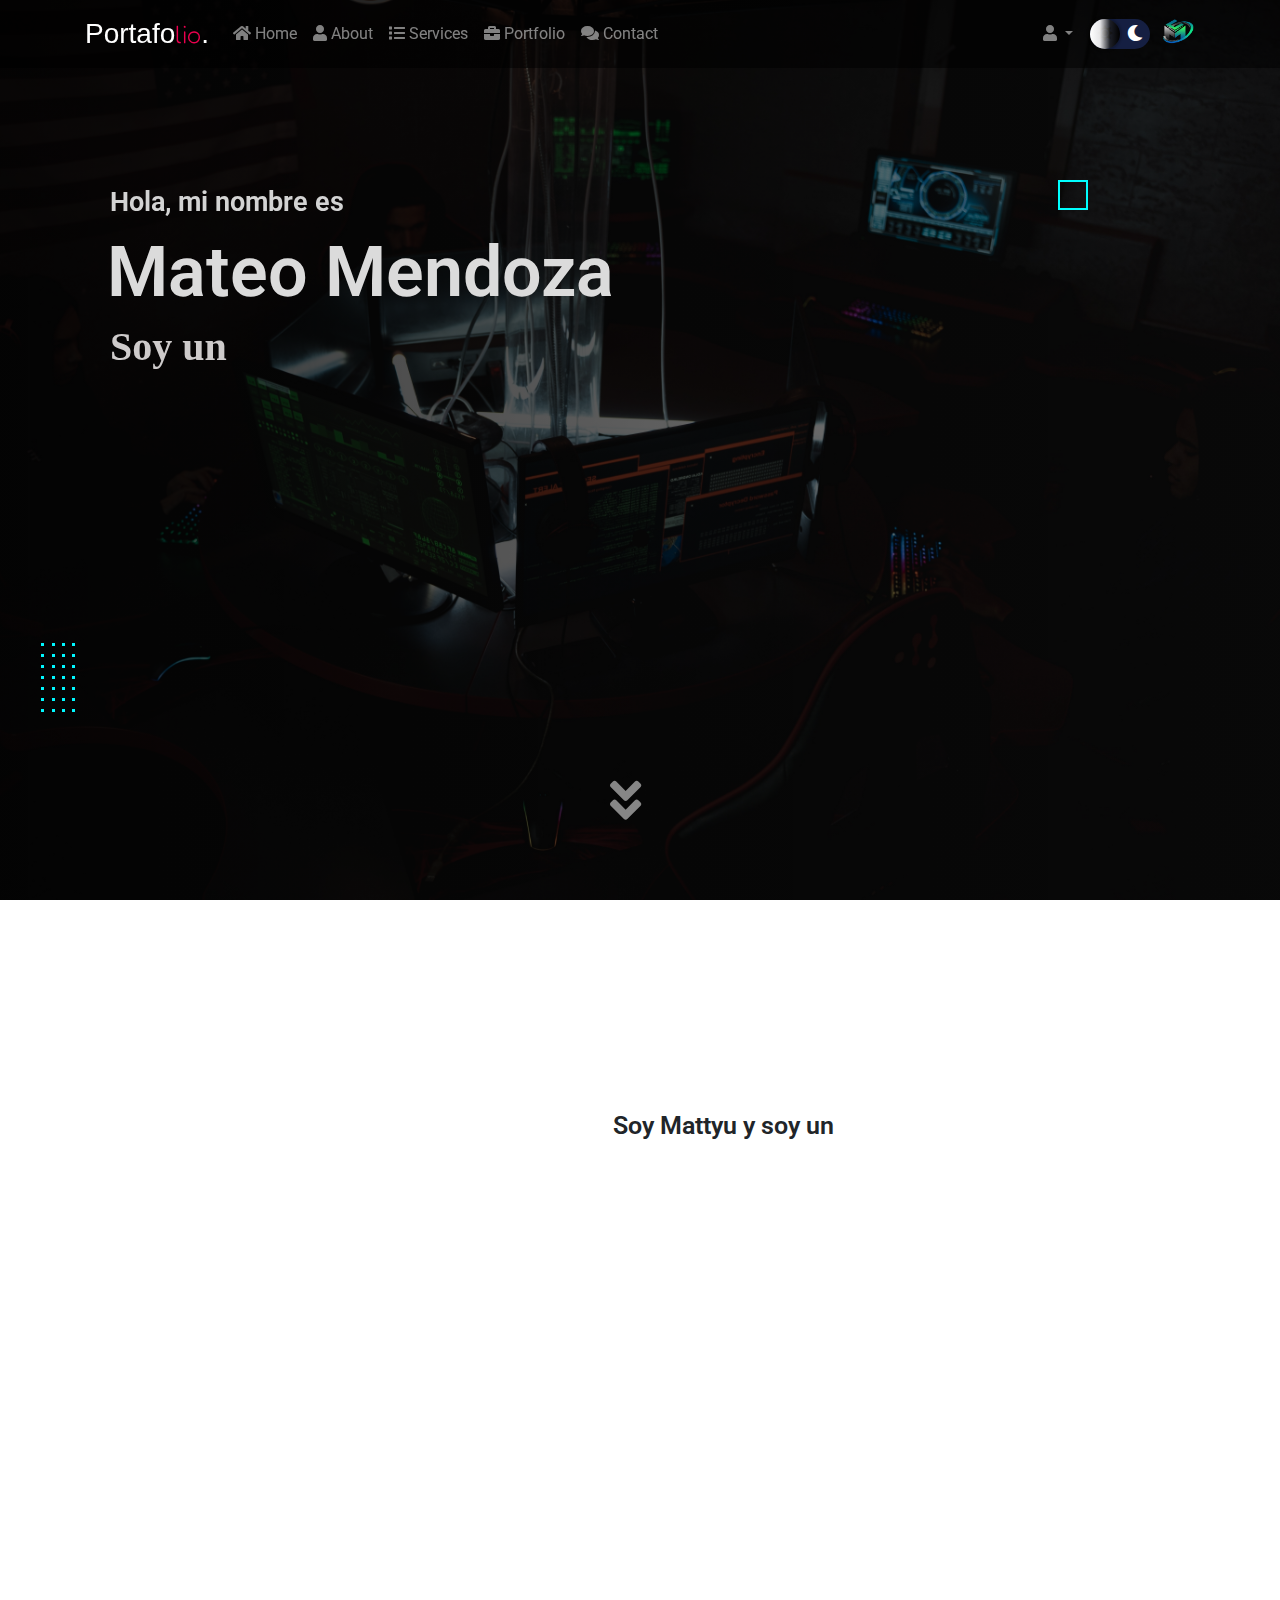
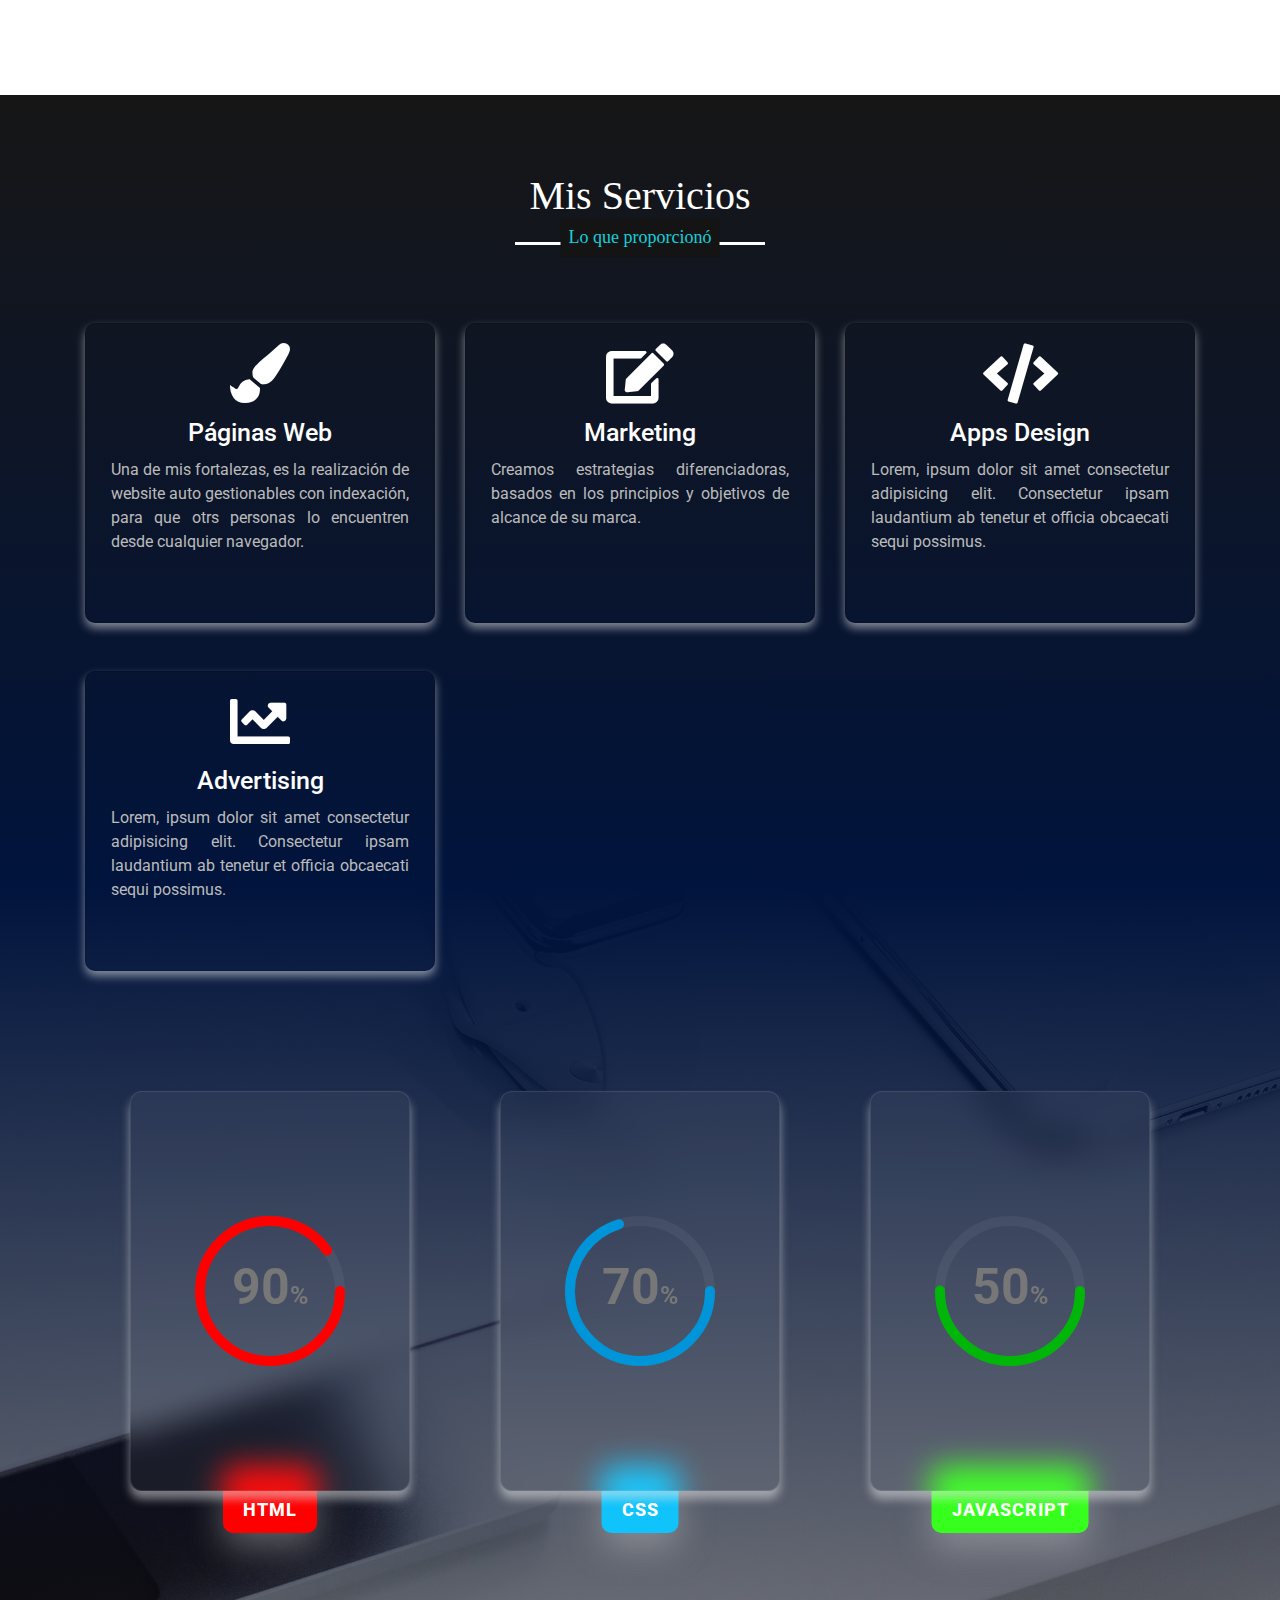
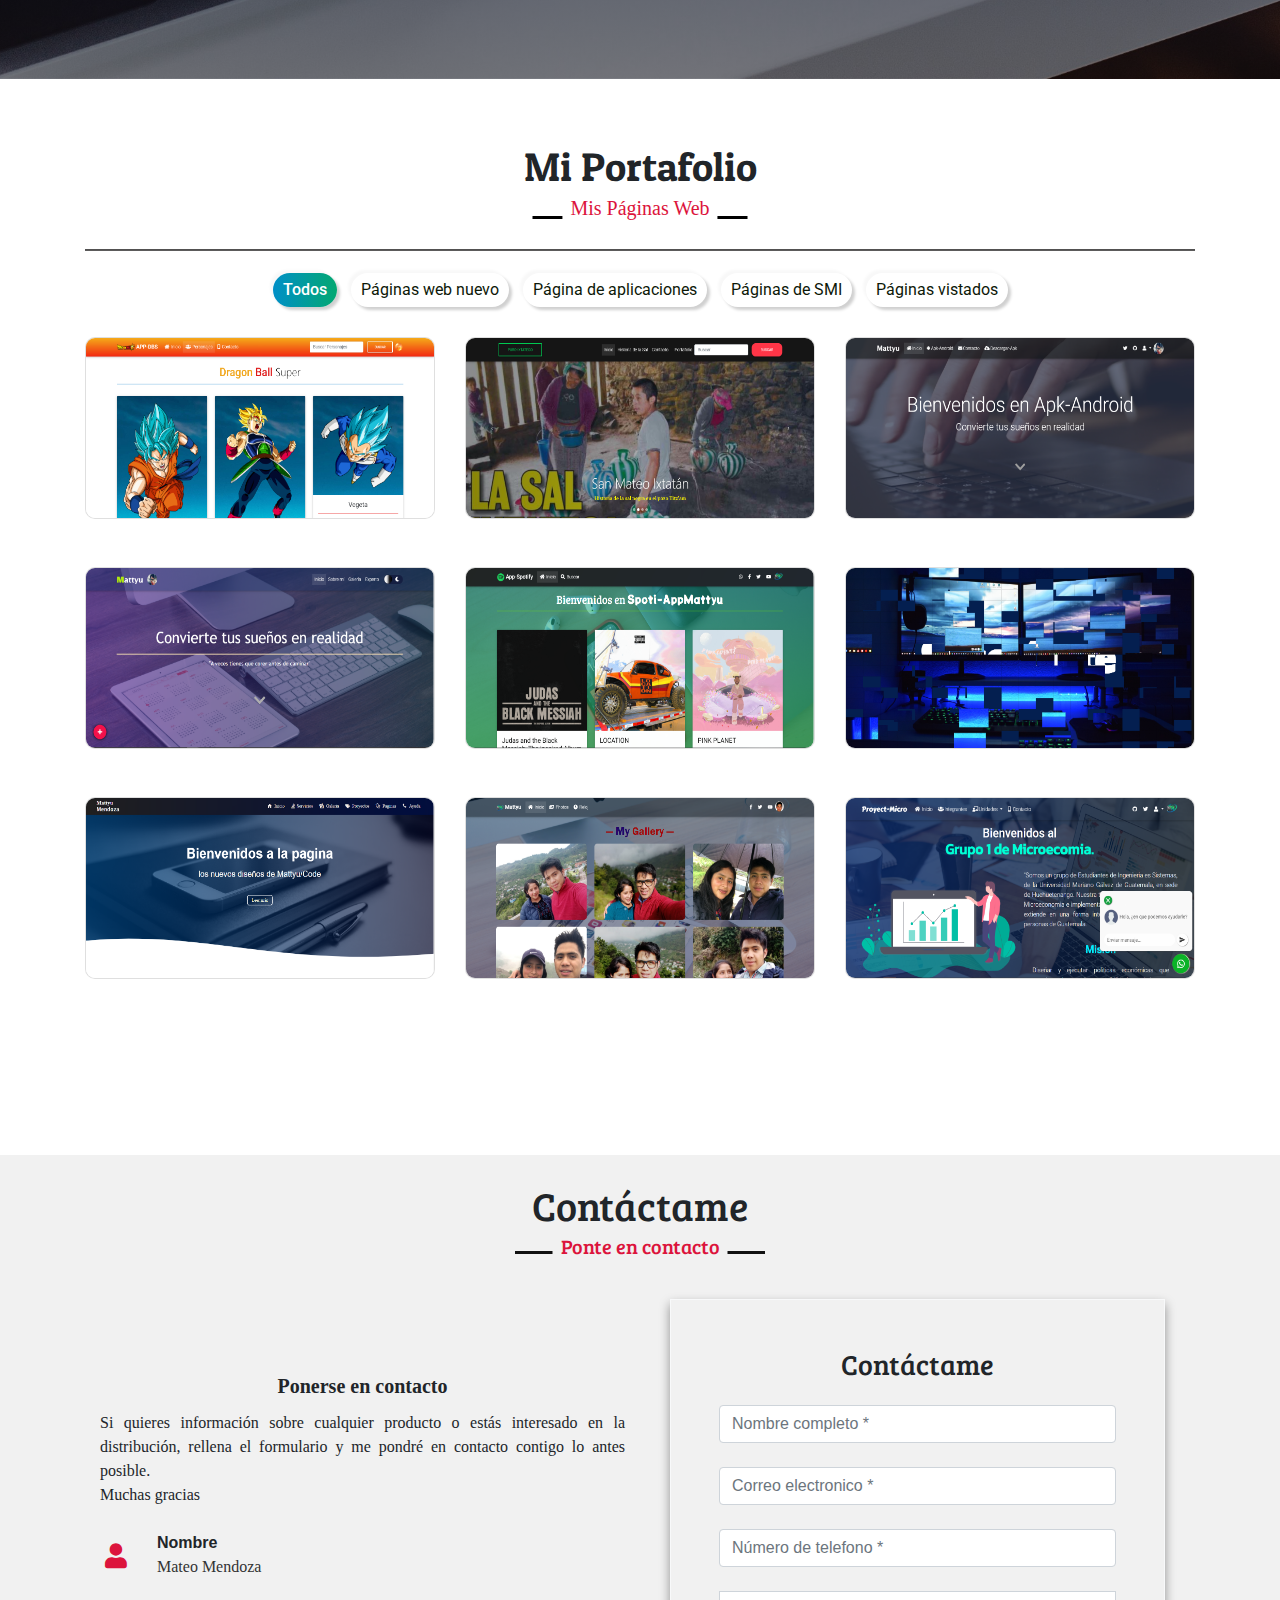
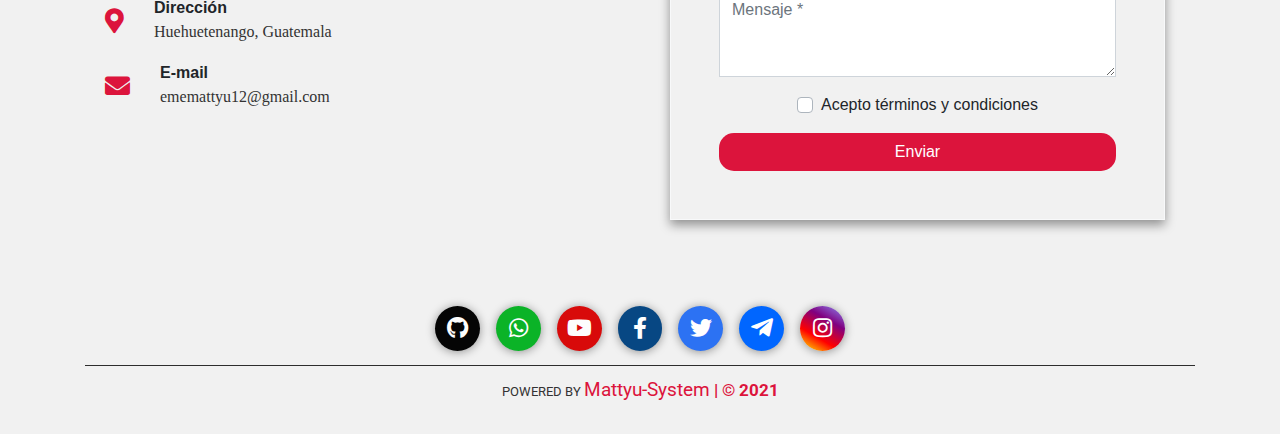
==== index.html @ 6678e1f6 "All" ====
<!DOCTYPE html>
<html lang="en">

<head>
    <meta charset="UTF-8">
    <meta http-equiv="X-UA-Compatible" content="IE=edge">
    <meta name="viewport" content="width=device-width, initial-scale=1.0">
    <title>Portafolio | Mattyu_2021</title>
    <link rel="shortcut icon" href="img/iM.C.png" type="image/x-icon">

    <!-- Mi-Sytle -->
    <link rel="stylesheet" href="css/style.css">
    <link rel="stylesheet" href="css/animate.css">
    <link rel="stylesheet" href="css/Porcentaje.css">
    <!-- AOS -->
    <link href="https://unpkg.com/aos@2.3.1/dist/aos.css" rel="stylesheet">
    <!-- Font Awesome -->
    <link rel="stylesheet" href="https://use.fontawesome.com/releases/v5.8.2/css/all.css">
    <!-- Google Fonts -->
    <link rel="stylesheet" href="https://fonts.googleapis.com/css?family=Roboto:300,400,500,700&display=swap">
    <!-- Bootstrap core CSS -->
    <link href="https://cdnjs.cloudflare.com/ajax/libs/twitter-bootstrap/4.5.0/css/bootstrap.min.css" rel="stylesheet">
    <!-- Material Design Bootstrap -->
    <link href="https://cdnjs.cloudflare.com/ajax/libs/mdbootstrap/4.19.1/css/mdb.min.css" rel="stylesheet">

</head>

<body>
    <header>
        <nav class="navbar fixed-top navbar-expand-lg navbar-dark scrolling-navbar">
            <div class="container">
                <a class="navbar-brand" href="#inicio"><strong> Portafo<span>lio</span>.</strong></a>
                <button class="navbar-toggler" type="button" data-toggle="collapse"
                    data-target="#navbarSupportedContent" aria-controls="navbarSupportedContent" aria-expanded="false"
                    aria-label="Toggle navigation">
                    <span class="navbar-toggler-icon"></span>
                </button>
                <div class="collapse navbar-collapse" id="navbarSupportedContent">
                    <ul class="navbar-nav mr-auto">
                        <li class="nav-item">
                            <a class="nav-link" href="#inicio"><i class="fa fa-home"></i> Home</a>
                        </li>

                        <li class="nav-item">
                            <a class="nav-link" href="#about"><i class="fa fa-user"></i> About</a>
                        </li>

                        <li class="nav-item">
                            <a class="nav-link" href="#service"><i class="fa fa-list"></i> Services</a>
                        </li>

                        <li class="nav-item">
                            <a class="nav-link" href="#portafolio"><i class="fa fa-briefcase"></i> Portfolio</a>
                        </li>

                        <li class="nav-item">
                            <a class="nav-link" href="#contact"><i class="fa fa-comments"></i> Contact</a>
                        </li>
                    </ul>


                    <ul class="navbar-nav ml-auto nav-flex-icons">

                        <li class="nav-item dropdown">
                            <a class="nav-link dropdown-toggle" id="navbarDropdownMenuLink-333" data-toggle="dropdown"
                                aria-haspopup="true" aria-expanded="false">
                                <i class="fas fa-user"></i>
                            </a>
                            <div class="dropdown-menu dropdown-menu-left dropdown-default"
                                aria-labelledby="navbarDropdownMenuLink-333">
                                <a class="dropdown-item" href="#portafolio">Páginas web</a>
                                <a class="dropdown-item" target="_blank"
                                    href="https://api.whatsapp.com/send?phone=50245412844&text=Hola un gusto saludarlo">Contáctame</a>
                                <a class="dropdown-item" target="_blank"
                                    href="https://www.youtube.com/channel/UCMekmHf8jji7mEJoZhFajeQ">Suscribete Aquí</a>
                            </div>
                        </li>

                        <!-- ------------------Boton-Nocturno------------- -->
                        <div class="nocturno">
                            <button class="switch" id="switch" style="outline: none;">
                                <span><i class="fas fa-sun" style="color: black;"></i></span>
                                <span><i class="fas fa-moon"></i></span>
                            </button>
                        </div>

                        <li class="nav-item avatar">
                            <a class="nav-link p-0" href="#">
                                <img src="img/iM.C.png" class="rounded-circle z-depth-0" alt="avatar image" height="35">
                            </a>
                        </li>
                    </ul>
                </div>
            </div>
        </nav>
    </header>

    <main>
        <!-- ------------------Boton-Arriba------------- -->
        <div class="btn_arriba">
            <span class="fas fa-chevron-up"></span>
        </div>

        <!-- ------------------Inicio------------------------ -->
        <section id="inicio" class="inicio">
            <div class="shape-o1">
            </div>

            <div class="effect-wrap">
                <div class="effect effect-2">
                    <div></div>
                    <div></div>
                    <div></div>
                    <div></div>
                    <div></div>
                    <div></div>
                    <div></div>
                    <div></div>
                    <div></div>
                    <div></div>
                    <div></div>
                    <div></div>
                    <div></div>
                    <div></div>
                    <div></div>
                    <div></div>
                    <div></div>
                    <div></div>
                    <div></div>
                    <div></div>
                    <div></div>
                    <div></div>
                    <div></div>
                    <div></div>
                    <div></div>
                    <div></div>
                    <div></div>
                    <div></div>
                </div>
            </div>

            <div class="container">
                <div class="row ">
                    <div class="text_content" data-aos="fade-right" data-aos-duration="1500">
                        <div class="text-1">Hola, mi nombre es</div>
                        <div class="text-2">Mateo Mendoza</div>
                        <div class="text-3">Soy un <span class="typing"></span></div>
                    </div>
                </div>
                <a href="#about" class="fas fa-angle-double-down"></a>
            </div>
        </section>

        <!-- ------------------About------------------------- -->
        <section id="about" class="about">
            <div class="container">

                <h1 class="text-center title" data-aos="zoom-in" data-aos-duration="2100">Acerca de <span>Mí</span></h1>

                <div class="row">
                    <div class="col-ms-6 column_left">
                        <div class="about_image inner-shadow" data-aos="fade-right" data-aos-offset="300"
                            data-aos-easing="ease-in-sine">
                            <img src="img/photo.png" class="img-fluid outer-shadow" title="Mattyu-System">
                        </div>
                    </div>

                    <div class="col-md-6 column_right">
                        <!-- <div class=""></div> -->
                        <div class="container about_text">
                            <div class="animate">Soy Mattyu y soy un <span class="typing-2"></span></div>
                            <p class="text-justify" data-aos="zoom-in" data-aos-duration="1000">
                                Disfruto creando cosas que viven en Internet, ya sean sitios web, aplicaciones o
                                cualquier otra cosa. Mi objetivo es siempre crear productos que proporcionen
                                experiencias para mi rendimiento

                                y he podido crear este sitio web. Gracias a la inspiración y la ayuda de excelentes
                                herramientas en línea.
                                <br> <br>
                                Esta última sección es mi manera de agradecerles y brindarles a todos un vistazo a
                                las herramientas y recursos que contribuyeron a que esta nueva cartera cobre vida con
                                los objetivos del proyecto.
                                <br> <br>Gracias por su visita.
                            </p>
                            <a target="_blank" href="./doc/Curriculum Vitae.pdf" class="btn btn-danger"
                                data-aos="fade-up" data-aos-anchor-placement="bottom-bottom" data-aos-duration="1000"><i
                                    class="far fa-file-alt"></i> | Ver Curriculum
                            </a>
                        </div>
                    </div>
                </div>
            </div>
            </div>
        </section>

        <!-- -----------------Services------------------------ -->
        <section id="service" class="service">
            <div class="container ">
                <h1 class="text-center titulo">Mis<span> Servicios</span></h1>
                <!-- <div class="services_content"> -->
                <div class="row services_content">
                    <div class="col-lg-4 col-md-6 col-12 mt-5 contai">
                        <div class="card">
                            <span></span>
                            <span></span>
                            <span></span>
                            <span></span>
                            <div class="service_box">
                                <i class="fas fa-paint-brush"></i>
                                <div class="text_fas">Páginas Web</div>
                                <p>Una de mis fortalezas, es la realización de website auto gestionables
                                    con indexación, para que otrs personas lo encuentren desde cualquier navegador.
                                </p>
                            </div>
                        </div>
                    </div>

                    <div class="col-lg-4 col-md-6 col-12 mt-5 contai">
                        <div class="card">
                            <span></span>
                            <span></span>
                            <span></span>
                            <span></span>
                            <div class="service_box">
                                <i class="fas fa-edit"></i>
                                <div class="text_fas">Marketing</div>
                                <p>Creamos estrategias diferenciadoras, basados en los principios y objetivos de alcance
                                    de su marca.</p>
                            </div>
                        </div>
                    </div>

                    <div class="col-lg-4 col-md-6 col-12 mt-5 contai">
                        <div class="card">
                            <span></span>
                            <span></span>
                            <span></span>
                            <span></span>
                            <div class="service_box">
                                <i class="fas fa-code"></i>
                                <div class="text_fas">Apps Design</div>
                                <p>Lorem, ipsum dolor sit amet consectetur adipisicing elit. Consectetur ipsam
                                    laudantium ab
                                    tenetur et officia obcaecati sequi possimus.</p>
                            </div>
                        </div>
                    </div>

                    <div class="col-lg-4 col-md-6 col-12 mt-5 contai">
                        <div class="card">
                            <span></span>
                            <span></span>
                            <span></span>
                            <span></span>
                            <div class="service_box ">
                                <i class="fas fa-chart-line"></i>
                                <div class="text_fas">Advertising</div>
                                <p>Lorem, ipsum dolor sit amet consectetur adipisicing elit. Consectetur ipsam
                                    laudantium ab
                                    tenetur et officia obcaecati sequi possimus.</p>
                            </div>
                        </div>
                    </div>
                </div>
            </div>

            <!-- 
                *    ------------------- EL CARD DE LOS PORCENTAJES ------------------
            *-->
            <div class="container" id="porcentaje">
                <!-- <div class="row row-cols-1 row-cols-md-3 mt-5">
                    <div class="col mt-5"> -->

                <!-- HTML -->
                <div class="card_por">
                    <div class="text_box">
                        <div>
                            <div class="porcentaje">
                                <svg>
                                    <circle cx="70" cy="70" r="70"></circle>
                                    <circle cx="70" cy="70" r="70"></circle>
                                </svg>
                                <div class="numero">
                                    <h2>90<span>%</span></h2>
                                </div>
                            </div>
                        </div>
                    </div>
                    <div class="text_circle html">Html</div>
                </div>

                <!-- CSS -->
                <div class="card_por">
                    <div class="text_box">
                        <div>
                            <div class="porcentaje">
                                <svg>
                                    <circle cx="70" cy="70" r="70"></circle>
                                    <circle cx="70" cy="70" r="70"></circle>
                                </svg>
                                <div class="numero">
                                    <h2>70<span>%</span></h2>
                                </div>
                            </div>
                        </div>
                    </div>
                    <div class="text_circle html">css</div>
                </div>

                <!-- JAVASCRIPT -->
                <div class="card_por">
                    <div class="text_box">
                        <div>
                            <div class="porcentaje">
                                <svg>
                                    <circle cx="70" cy="70" r="70"></circle>
                                    <circle cx="70" cy="70" r="70"></circle>
                                </svg>
                                <div class="numero">
                                    <h2>50<span>%</span></h2>
                                </div>
                            </div>
                        </div>
                    </div>
                    <div class="text_circle html">Javascript</div>
                </div>
            </div>
        </section>

        <!-- ----------------Portafolio---------------------- -->
        <section id="portafolio" class="portafolio">
            <div class="container">
                <div class="portafolio_title">
                    <h1 class="text-center">Mi<span> Portafolio</span></h1>
                </div>
                <hr>
                <div class="row">
                    <div class="portafolio_filter">
                        <span class="filter_item outer-shadow  active" data-filter="Todos">Todos</span>
                        <span class="filter_item outer-shadow" data-filter="pagina-recien">Páginas web nuevo</span>
                        <span class="filter_item outer-shadow" data-filter="app-movil">Página de aplicaciones</span>
                        <span class="filter_item outer-shadow" data-filter="pagina-smi">Páginas de SMI</span>
                        <span class="filter_item outer-shadow" data-filter="paginas-vistos">Páginas vistados</span>
                    </div>
                </div>


                <div class="row porta">

                    <!-- Dragon Ball -->
                    <div class="col-lg-4 col-md-6 col-12 mb-4 portafolio_item" data-category="pagina-recien">
                        <div class="card card-cascade wider mb-4 portfolio-item-inner">
                            <div class="portfolio-img waves-effect waves-light">
                                <a target="_blank" href="https://dbsangular.web.app/home">
                                    <img src="./img/img3.PNG" class="card-img-top" alt="Mattyu-System">
                                </a>
                            </div>
                            <div class="portafolio_info">
                                <h3>Dragon Ball</h3>
                                <div class="icon">
                                    <a target="_blank" href="https://dbsangular.web.app/home" class="fa fa-search">
                                    </a>
                                </div>
                            </div>
                        </div>
                    </div>

                    <!-- Sal Negra -->
                    <div class="col-lg-4 col-md-6 col-12 mb-4 portafolio_item" data-category="pagina-smi">
                        <div class="card card-cascade wider mb-4 portfolio-item-inner">
                            <div class="portfolio-img waves-effect waves-light">
                                <a target="_blank" href="https://proyect-9fd36.web.app/">
                                    <img src="./img/img7.PNG" class="card-img-top" alt="Mattyu-System">
                                </a>
                            </div>
                            <div class="portafolio_info">
                                <h3>Historia de la sal</h3>
                                <div class="icon">
                                    <a target="_blank" href="https://proyect-9fd36.web.app/" class="fa fa-search">
                                    </a>
                                </div>
                            </div>
                        </div>
                    </div>

                    <!-- Apps Mattyu Android -->
                    <div class="col-lg-4 col-md-6 col-12 mb-4 portafolio_item" data-category="app-movil">
                        <div class="card card-cascade wider mb-4 portfolio-item-inner">
                            <div class="portfolio-img waves-effect waves-light">
                                <a target="_blank" href="https://appsmattyu.web.app/">
                                    <img src="./img/img2.PNG" class="img-fluid" alt="Mattyu-System">
                                </a>
                            </div>
                            <div class="portafolio_info">
                                <h3>App-Movil</h3>
                                <div class="icon">
                                    <a target="_blank" href="https://appsmattyu.web.app/" class="fa fa-search">
                                    </a>
                                </div>
                            </div>
                        </div>
                    </div>

                    <!-- Convierte tus sueños -->
                    <div class="col-lg-4 col-md-6 col-12 mb-4 portafolio_item" data-category="paginas-vistos">
                        <div class="card card-cascade wider mb-4 portfolio-item-inner">
                            <div class="portfolio-img waves-effect waves-light">
                                <a target="_blank" href="https://mi-page.netlify.app/">
                                    <img src="./img/img1.PNG" class="img-fluid" alt="Mattyu-System">
                                </a>
                            </div>
                            <div class="portafolio_info">
                                <h3>Estilos</h3>
                                <div class="icon">
                                    <a target="_blank" href="https://mi-page.netlify.app/" class="fa fa-search">
                                    </a>
                                </div>
                            </div>
                        </div>
                    </div>

                    <!-- App Spotify -->
                    <div class="col-lg-4 col-md-6 col-12 mb-4 portafolio_item" data-category="pagina-recien">
                        <div class="card card-cascade wider mb-4 portfolio-item-inner">
                            <div class="portfolio-img waves-effect waves-light">
                                <a target="_blank" href="https://spotify-proyect.web.app/#/home">
                                    <img src="./img/img6.PNG" class="img-fluid" alt="Mattyu-System">
                                </a>
                            </div>
                            <div class="portafolio_info">
                                <h3>Music-Spotify</h3>
                                <div class="icon">
                                    <a target="_blank" href="https://spotify-proyect.web.app/#/home"
                                        class="fa fa-search">
                                    </a>
                                </div>
                            </div>
                        </div>
                    </div>

                    <!-- Animate -->
                    <div class="col-lg-4 col-md-6 col-12 mb-4 portafolio_item" data-category="paginas-vistos">
                        <div class="card card-cascade wider mb-4 portfolio-item-inner">
                            <div class="portfolio-img waves-effect waves-light">
                                <a target="_blank" href="https://mi-page-animation.netlify.app/">
                                    <img src="./img/img4.PNG" class="img-fluid" alt="Mattyu-System">
                                </a>
                            </div>
                            <div class="portafolio_info">
                                <h3>Animación</h3>
                                <div class="icon">
                                    <a target="_blank" href="https://mi-page-animation.netlify.app/"
                                        class="fa fa-search">
                                    </a>
                                </div>
                            </div>
                        </div>
                    </div>

                    <!-- Page stark -->
                    <div class="col-lg-4 col-md-6 col-12 mb-4 portafolio_item" data-category="paginas-vistos">
                        <div class="card card-cascade wider mb-4 portfolio-item-inner">
                            <div class="portfolio-img waves-effect waves-light">
                                <a target="_blank" href="https://mattyucode.web.app/">
                                    <img src="./img/img5.PNG" class="img-fluid" alt="Mattyu-System">
                                </a>
                            </div>
                            <div class="portafolio_info">
                                <h3>Primera Página</h3>
                                <div class="icon">
                                    <a target="_blank" href="https://mattyucode.web.app/" class="fa fa-search">
                                    </a>
                                </div>
                            </div>
                        </div>
                    </div>

                    <!-- Gallery -->
                    <div class="col-lg-4 col-md-6 col-12 mb-4 portafolio_item" data-category="pagina-recien">
                        <div class="card card-cascade wider mb-4 portfolio-item-inner">
                            <div class="portfolio-img waves-effect waves-light">
                                <a target="_blank" href="https://annymatt34.web.app/">
                                    <img src="./img/img8.PNG" class="img-fluid" alt="Mattyu-System">
                                </a>
                            </div>
                            <div class="portafolio_info">
                                <h3>Galleria Personal</h3>
                                <div class="icon">
                                    <a target="_blank" href="https://annymatt34.web.app/" class="fa fa-search">
                                    </a>
                                </div>
                            </div>
                        </div>
                    </div>

                    <!-- Economia -->
                    <div class="col-lg-4 col-md-6 col-12 mb-4 portafolio_item" data-category="pagina-recien">
                        <div class="card card-cascade wider mb-4 portfolio-item-inner">
                            <div class="portfolio-img waves-effect waves-light">
                                <a target="_blank" href="https://mattyucode.github.io/microeconomia/index.html">
                                    <img src="./img/img9.PNG" class="img-fluid" alt="Mattyu-System">
                                </a>
                            </div>
                            <div class="portafolio_info">
                                <h3>Microeconomia</h3>
                                <div class="icon">
                                    <a target="_blank" href="https://mattyucode.github.io/microeconomia/index.html"
                                        class="fa fa-search">
                                    </a>
                                </div>
                            </div>
                        </div>
                    </div>
                </div>
            </div>
        </section>

        <!-- https://www.youtube.com/watch?v=Ygz7s0lyRSg&t=0s -->

        <!-- ----------------Contacto---------------------- -->
        <section id="contact" class="contact">
            <div class="container">
                <h1 class="title">Contácta<span>me</span></h1>
                <div class="contact-content">
                    <div class="col-md-6 conta-1">
                        <div class="text-center text">Ponerse en contacto</div>
                        <p>Si quieres información sobre cualquier producto o estás interesado en la distribución,
                            rellena el formulario y me pondré en contacto contigo lo antes posible.
                            <br> Muchas gracias
                            <div class="icons">
                                <div class="row">
                                    <i class="fas fa-user"></i>
                                    <div class="info">
                                        <div class="head">Nombre</div>
                                        <div class="sub-title">Mateo Mendoza</div>
                                    </div>
                                </div>

                                <div class="row">
                                    <i class="fas fa-map-marker-alt"></i>
                                    <div class="info">
                                        <div class="head">Dirección</div>
                                        <div class="sub-title">Huehuetenango, Guatemala</div>
                                    </div>
                                </div>

                                <div class="row">
                                    <i class="fas fa-envelope"></i>
                                    <div class="info">
                                        <div class="head">E-mail</div>
                                        <div class="sub-title">ememattyu12@gmail.com</div>
                                    </div>
                                </div>
                            </div>
                    </div>

                    <div class="col-md-6 col-12 conta-2">
                        <div class="container">
                            <form class="text-center border border-light p-5" action="#!">
                                <p class=" text-center h4 mb-4">Contáctame</p>

                                <input type="text" name="nombre" id="defaultContactFormName" class="form-control mb-4"
                                    required placeholder="Nombre completo *">

                                <input type="email" name="email" id="defaultContactFormEmail" class="form-control mb-4"
                                    required placeholder="Correo electronico *">

                                <!-- Phone number -->
                                <input type="text" id="defaultRegisterPhonePassword" class="form-control mb-4 "
                                    placeholder="Número de telefono *" required
                                    aria-describedby="defaultRegisterFormPhoneHelpBlock">

                                <!-- Asunto -->
                                <!-- <label>Asunto</label>
                                <select class="browser-default custom-select mb-4">
                                    <option value="" disabled selected>Elige una Opción</option>
                                    <option value="1">Feedback</option>
                                    <option value="2">Report a bug</option>
                                    <option value="3">Feature request</option>
                                    <option value="4">Feature request</option>
                                </select> -->

                                <div class="form-group">
                                    <textarea class="form-control rounded-0" name="mensaje"
                                        id="exampleFormControlTextarea2" rows="3" required
                                        placeholder="Mensaje *"></textarea>
                                </div>

                                <!-- checkbox -->
                                <div class="custom-control custom-checkbox m-3">
                                    <input type="checkbox" class="custom-control-input"
                                        id="defaultRegisterFormNewsletter" required>
                                    <label class="custom-control-label" for="defaultRegisterFormNewsletter">Acepto
                                        términos y condiciones</label>
                                </div>
                                <button class="btn  btn-block" type="submit">Enviar</button>
                            </form>
                        </div>
                    </div>
                </div>
            </div>
        </section>

        <!-- ----------------Footer---------------------- -->
        <footer class="small bg-black">
            <div class="social d-flex">
                <!-- justify-content-center -->
                <a target="_blank" href="https://github.com/MattyuCode" class="mx-2 git">
                    <i class="fab fa-github"></i>
                </a>
                <a target="_blank" href="https://api.whatsapp.com/send?phone=50245412844&text=Hola un gusto saludarlo"
                    class="mx-2 what">
                    <i class="fab fa-whatsapp"></i>
                </a>
                <a target="_blank" href="https://www.youtube.com/channel/UCMekmHf8jji7mEJoZhFajeQ?view_as=subscriber"
                    class="mx-2 yout">
                    <i class="fab fa-youtube"></i>
                </a>
                <a target="_blank" href="https://www.facebook.com/mateo.carmelomendoza" class="mx-2 face">
                    <i class="fab fa-facebook-f"></i>
                </a>
                <a target="_blank" href="https://twitter.com/MattyuCoder" class="mx-2 twit">
                    <i class="fab fa-twitter"></i>
                </a>
                <a target="_blank" href="http://t.me/mateo_dev34" class="mx-2 tele">
                    <i class="fab fa-telegram-plane"></i>
                </a>

                <a target="_blank" href="https://www.instagram.com/mattyu.code34/" class="mx-2 insta">
                    <i class="fab fa-instagram"></i>
                </a>
            </div>

            <div class="container">
                <hr class=" my-1">
                <div class="matt-style">
                    <span> POWERED BY</span> <a href="#inicio" class="text">Mattyu-System</a><strong> | &copy;
                        2021</strong>
                </div>

            </div>

        </footer>




    </main>
    <!-- JQuery -->
    <script type="text/javascript" src="https://cdnjs.cloudflare.com/ajax/libs/jquery/3.5.1/jquery.min.js"></script>
    <!-- Bootstrap tooltips -->
    <script type="text/javascript" src="https://cdnjs.cloudflare.com/ajax/libs/popper.js/1.14.4/umd/popper.min.js">
    </script>
    <!-- Bootstrap core JavaScript -->
    <script type="text/javascript"
        src="https://cdnjs.cloudflare.com/ajax/libs/twitter-bootstrap/4.5.0/js/bootstrap.min.js"></script>
    <!-- MDB core JavaScript -->
    <script type="text/javascript" src="https://cdnjs.cloudflare.com/ajax/libs/mdbootstrap/4.19.1/js/mdb.min.js">
    </script>
    <!-- AOS -->
    <script src="https://unpkg.com/aos@2.3.1/dist/aos.js"></script>
    <script>
        AOS.init();
    </script>
    <!-- typed.js CDNJS -->
    <script src="https://cdnjs.cloudflare.com/ajax/libs/typed.js/2.0.11/typed.min.js"></script>

    <!-- Mi-JavaScript -->
    <script src="js/ScrollReveal.js"></script>
    <script src="js/app.js"></script>

</body>

</html>
---- css/style.css ----
@charset "UTF-8";
@import url("https://fonts.googleapis.com/css2?family=Fredoka+One&display=swap");
@import url("https://fonts.googleapis.com/css2?family=Patua+One&display=swap");
@import url("https://fonts.googleapis.com/css2?family=Bree+Serif&display=swap");
:root {
  --outer-shadow: 4px 4px 4px #d0d0d0, -4px -4px 4px #f8f8f8;
  --outer-shadow-0: 0 0 0 #d0d0d0, 0 0 0 #f8f8f8;
  --inner-shadow: inset 4px 4px 4px #d0d0d0, inset -4px -4px 4px #f8f8f8;
}

* {
  margin: 0%;
  padding: 0%;
  -webkit-box-sizing: border-box;
          box-sizing: border-box;
}

body.dark {
  background: #0c132e;
}

.outer-shadow {
  -webkit-box-shadow: var(--outer-shadow);
          box-shadow: var(--outer-shadow);
}

/*
--------------------------------------------------------
                             Navbar
-------------------------------------------------------
*/
.navbar {
  z-index: 1;
}

.navbar .navbar-brand strong {
  color: white;
  font-size: 28px;
  font-weight: 500;
  font-family: Impact, Haettenschweiler, 'Arial Narrow Bold', sans-serif;
}

.navbar .navbar-brand span {
  color: #eb004e;
  font-weight: 300;
  font-size: 25px;
  font-family: 'Fredoka One', cursive;
}

/*---------------------Button_Nocturno---------------*/
.navbar .navbar-collapse .nocturno {
  margin-left: 12px;
  margin: 5px 10px 0 9px;
}

.navbar .navbar-collapse .nocturno .switch {
  background: #151f42;
  border-radius: 1000px;
  border: none;
  position: relative;
  cursor: pointer;
  display: -webkit-box;
  display: -ms-flexbox;
  display: flex;
  outline: none;
}

.navbar .navbar-collapse .nocturno .switch::after {
  content: "";
  display: block;
  width: 30px;
  height: 30px;
  position: absolute;
  background: #3A1C71;
  background: -webkit-gradient(linear, left top, right top, from(#ffffff), color-stop(#f5f4f4ee), color-stop(#202020c4), to(#000000));
  background: linear-gradient(to right, #ffffff, #f5f4f4ee, #202020c4, #000000);
  top: 0;
  left: 0;
  right: unset;
  border-radius: 100px;
  -webkit-transition: .3s ease all;
  transition: .3s ease all;
  -webkit-box-shadow: 0px 0px 2px 2px rgba(0, 0, 0, 0.2);
          box-shadow: 0px 0px 2px 2px rgba(0, 0, 0, 0.2);
}

.navbar .navbar-collapse .nocturno .switch.active {
  background: white;
  color: #fff;
}

.navbar .navbar-collapse .nocturno .switch.active::after {
  right: 0;
  left: unset;
}

.navbar .navbar-collapse .nocturno .switch span {
  width: 30px;
  height: 30px;
  line-height: 30px;
  display: block;
  background: none;
  color: white;
}

/* 
----------------------------------------------------
.navbar li.nav-item.active {
    background: rgba(255, 0, 0, 0.685);
    color: $blanco;
}
---------------------------------------------------- 
*/
.navbar {
  background-color: rgba(0, 0, 0, 0.514);
}

.top-nav-collapse {
  background: -webkit-gradient(linear, left top, right top, from(#02061d), to(#003546));
  background: linear-gradient(left, #02061d, #003546);
}

@media only screen and (max-width: 768px) {
  .navbar {
    background: -webkit-gradient(linear, left top, right top, from(#02061d), to(#003546));
    background: linear-gradient(left, #02061d, #003546);
  }
}

@media only screen and (max-width: 790px) {
  .navbar-nav .dropdown-menu .dropdown-item:hover {
    background: #43b8c7;
  }
}

/*
-------------------------------------------------
                        Button_UP
------------------------------------------------------
*/
.btn_arriba {
  position: fixed;
  bottom: 15px;
  right: 15px;
  width: 50px;
  height: 50px;
  border-radius: 50%;
  background: #15192b;
  display: -webkit-box;
  display: -ms-flexbox;
  display: flex;
  -webkit-box-pack: center;
      -ms-flex-pack: center;
          justify-content: center;
  -webkit-box-align: center;
      -ms-flex-align: center;
          align-items: center;
  color: white;
  cursor: pointer;
  z-index: 12;
  text-decoration: none;
  line-height: 50px;
  -webkit-box-shadow: 0px 1px 10px rgba(0, 0, 0, 0.5);
          box-shadow: 0px 1px 10px rgba(0, 0, 0, 0.5);
  font-size: 25px;
}

body.dark .btn_arriba {
  color: black;
  background: white;
}

.btn_arriba:hover {
  color: black;
  background: white;
}

body.dark .btn_arriba:hover {
  background: #0e4c80;
  color: white;
}

/*
----------------------------------------------------
                        Main
------------------------------------------------------
*/
#inicio {
  /*        Parte de efectos          */
  /*             | LA PARTE DE INICIO |           */
  display: -webkit-box;
  display: -ms-flexbox;
  display: flex;
  -webkit-box-pack: center;
      -ms-flex-pack: center;
          justify-content: center;
  -webkit-box-align: center;
      -ms-flex-align: center;
          align-items: center;
  height: 100vh;
  min-height: 500px;
  background: #141E30;
  background: -webkit-gradient(linear, left top, right top, from(rgba(0, 0, 0, 0.788)), to(rgba(0, 0, 0, 0.473))), url(../img/header.jpg);
  background: linear-gradient(to right, rgba(0, 0, 0, 0.788), rgba(0, 0, 0, 0.473)), url(../img/header.jpg);
  background-attachment: fixed;
  background-size: cover;
  background-position: center;
  background-repeat: no-repeat;
}

#inicio .container {
  height: 100%;
}

#inicio .effect-wrap .effect {
  position: absolute;
}

#inicio .effect-2 {
  left: 3%;
  bottom: 20%;
  width: 40px;
  display: -webkit-box;
  display: -ms-flexbox;
  display: flex;
  -ms-flex-wrap: wrap;
      flex-wrap: wrap;
  -webkit-box-pack: justify;
      -ms-flex-pack: justify;
          justify-content: space-between;
  -webkit-animation: cuadritos 3s ease-in-out infinite;
          animation: cuadritos 3s ease-in-out infinite;
}

#inicio .effect-2 div {
  height: 3px;
  width: 3px;
  background: #00f7ff;
  margin: 0 3px 8px;
}

#inicio .shape-o1 {
  position: absolute;
  height: 30px;
  width: 30px;
  border: 2px solid aqua;
  right: 15%;
  top: 20%;
  -webkit-animation: ani01 5s linear infinite;
          animation: ani01 5s linear infinite;
}

@-webkit-keyframes cuadritos {
  0%,
  100% {
    -webkit-transform: translateY(0);
            transform: translateY(0);
  }
  50% {
    -webkit-transform: translateY(25px);
            transform: translateY(25px);
  }
}

@keyframes cuadritos {
  0%,
  100% {
    -webkit-transform: translateY(0);
            transform: translateY(0);
  }
  50% {
    -webkit-transform: translateY(25px);
            transform: translateY(25px);
  }
}

@-webkit-keyframes ani01 {
  0% {
    -webkit-transform: rotate(0deg);
            transform: rotate(0deg);
  }
  100% {
    -webkit-transform: rotate(360deg);
            transform: rotate(360deg);
  }
}

@keyframes ani01 {
  0% {
    -webkit-transform: rotate(0deg);
            transform: rotate(0deg);
  }
  100% {
    -webkit-transform: rotate(360deg);
            transform: rotate(360deg);
  }
}

#inicio .row {
  padding: 15% 0 0 0;
}

#inicio .row .text_content {
  line-height: 70px;
  margin: auto 0 auto 40px;
}

#inicio .row .text_content .text-1 {
  font-weight: 650;
  font-size: 27px;
  color: #d3d3d3;
}

#inicio .row .text_content .text-2 {
  font-size: 70px;
  font-weight: 600;
  margin-left: -3px;
  color: #dbdbdb;
}

#inicio .row .text_content .text-3 {
  font-size: 40px;
  font-weight: 600;
  font-family: 'Times New Roman', Times, serif;
  margin: 5px 0;
  color: #cecbcb;
}

#inicio .row .text_content .text-3 span {
  color: #eb0046;
  font-weight: 500;
}

#inicio .fa-angle-double-down {
  -webkit-transform: translateY(-20px) translateX(-50%);
          transform: translateY(-20px) translateX(-50%);
  position: absolute;
  bottom: 50px;
  font-size: 50px;
  color: #868686;
  display: block;
  line-height: 60px;
  text-align: center;
  left: 50%;
  margin-left: -15px;
  -webkit-animation: scrollDown 3s ease infinite;
  animation: scrollDown 3s ease infinite;
}

@-webkit-keyframes scrollDown {
  0%,
  20%,
  50%,
  80%,
  100% {
    -webkit-transform: translateY(0);
            transform: translateY(0);
  }
  40% {
    -webkit-transform: translateY(-25px);
            transform: translateY(-25px);
  }
  60% {
    -webkit-transform: translateY(-15px);
            transform: translateY(-15px);
  }
}

@keyframes scrollDown {
  0%,
  20%,
  50%,
  80%,
  100% {
    -webkit-transform: translateY(0);
            transform: translateY(0);
  }
  40% {
    -webkit-transform: translateY(-25px);
            transform: translateY(-25px);
  }
  60% {
    -webkit-transform: translateY(-15px);
            transform: translateY(-15px);
  }
}

#inicio .fa-angle-double-down:hover {
  -webkit-transform: scale(0.8);
          transform: scale(0.8);
  color: #ff0000;
}

@media screen and (min-width: 380px) and (max-width: 540px) {
  #inicio .row {
    padding: 35% 0 0 0;
    min-width: 150px;
  }
  #inicio .row .text_content {
    line-height: 55px;
    margin-bottom: 28%;
  }
  #inicio .row .text_content .text-2 {
    font-size: 50px;
  }
  #inicio .row .text_content .text-3 {
    font-size: 40px;
    margin: 5px 0;
  }
  #inicio .row .fa-angle-double-down {
    padding: 0%;
    font-size: 50px;
  }
}

@media screen and (min-width: 600px) and (max-width: 900px) {
  #inicio .row {
    padding: 26% 0 0 0;
    min-width: 150px;
  }
  #inicio .row .text_content {
    line-height: 55px;
    margin-bottom: 8%;
  }
  #inicio .row .text_content .text-2 {
    font-size: 65px;
  }
  #inicio .row .text_content .text-3 {
    font-size: 49px;
    margin: 5px 0;
  }
  #inicio .row .fa-angle-double-down {
    padding: 0%;
    font-size: 50px;
  }
}

/*
--------------------------------------------------------
                             About
-------------------------------------------------------
*/
#about {
  height: 100%;
  padding-bottom: 10%;
  padding-top: 5%;
}

body.dark #about {
  color: #C8C8C8;
}

#about .title {
  padding-bottom: 25px;
  position: relative;
  font-family: 'Times New Roman', Times, serif;
  margin-bottom: 30px;
}

#about .title::before {
  content: "";
  position: absolute;
  bottom: 0px;
  left: 50%;
  width: 200px;
  height: 3px;
  background: #111;
  -webkit-transform: translateX(-50%);
          transform: translateX(-50%);
}

body.dark #about .title::before {
  background: #C8C8C8;
}

#about .title::after {
  content: "Quien SOy";
  position: absolute;
  bottom: -12px;
  left: 50%;
  font-size: 20px;
  padding: 8px;
  color: crimson;
  background: white;
  -webkit-transform: translateX(-50%);
          transform: translateX(-50%);
}

body.dark #about .title::after {
  background: #0c132e;
}

#about .row {
  display: -webkit-box;
  display: -ms-flexbox;
  display: flex;
  -webkit-box-pack: space-evenly;
      -ms-flex-pack: space-evenly;
          justify-content: space-evenly;
  -ms-flex-wrap: wrap;
      flex-wrap: wrap;
}

#about .row .about_image {
  border-radius: 15px;
  width: 400px;
  -webkit-box-shadow: 0px 1px 10px rgba(0, 0, 0, 0.6);
          box-shadow: 0px 1px 10px rgba(0, 0, 0, 0.6);
}

#about .row .about_image img {
  border-radius: 15px;
  height: 500px;
  width: 400px;
  -o-object-fit: cover;
     object-fit: cover;
}

#about .row .column_right {
  margin-top: 40px;
}

#about .row .column_right .animate {
  font-size: 25px;
  font-weight: 600;
  margin-bottom: 10px;
}

#about .row .column_right .animate span {
  color: #eb0046;
  font-weight: 500;
}

#about .row .column_right a {
  border-radius: 20px;
}

/*
--------------------------------------------------------
                             Services
-------------------------------------------------------
*/
#service {
  position: relative;
  height: 100%;
  padding-bottom: 10%;
  padding-top: 6%;
  background: #141E30;
  background: -webkit-gradient(linear, left top, left bottom, from(#161616), color-stop(#01143d), to(rgba(0, 0, 0, 0.473))), url(../img/Copia.jpg);
  background: linear-gradient(to bottom, #161616, #01143d, rgba(0, 0, 0, 0.473)), url(../img/Copia.jpg);
  background-attachment: scroll;
  background-size: cover;
  background-position: center;
  background-repeat: no-repeat;
}

#service .titulo {
  color: #FEFEFE;
  padding-bottom: 25px;
  position: relative;
  font-family: 'Times New Roman', Times, serif;
  margin-bottom: 30px;
}

#service .titulo::before {
  content: "";
  position: absolute;
  bottom: 0px;
  left: 50%;
  width: 250px;
  height: 3px;
  background: white;
  -webkit-transform: translateX(-50%);
          transform: translateX(-50%);
}

#service .titulo::after {
  content: "Lo que proporcionó";
  position: absolute;
  bottom: -12px;
  left: 50%;
  font-size: 20px;
  padding: 8px;
  color: #14cfdc;
  background: #141414;
  -webkit-transform: translateX(-50%);
          transform: translateX(-50%);
}

#service .services_content {
  display: -webkit-box;
  display: -ms-flexbox;
  display: flex;
  -ms-flex-wrap: wrap;
      flex-wrap: wrap;
  -webkit-box-align: center;
      -ms-flex-align: center;
          align-items: center;
  -webkit-box-pack: justify;
      -ms-flex-pack: justify;
          justify-content: space-between;
}

#service .services_content .card {
  color: #FEFEFE;
  text-align: center;
  background: -webkit-gradient(linear, right top, left top, from(#01283f), to(#2b32b2));
  background: linear-gradient(to left, #01283f, #2b32b2);
  background: none;
  padding: 20px 25px;
  border-radius: 10px;
  cursor: pointer;
  -webkit-transition: all 0.3s ease;
  transition: all 0.3s ease;
  -webkit-box-shadow: 0 5px 10px rgba(255, 255, 255, 0.5);
          box-shadow: 0 5px 10px rgba(255, 255, 255, 0.5);
  height: 300px;
}

#service .services_content .card .service_box {
  -webkit-transition: all 0.3s ease;
  transition: all 0.3s ease;
}

#service .services_content .card .fas {
  font-size: 60px;
  color: white;
}

#service .services_content .card .text_fas {
  font-weight: 500;
  font-size: 25px;
  margin: 10px 0 7px 0;
}

#service .services_content .card p {
  text-align: justify;
  color: #bbbbbb;
}

#service .services_content .card:hover .service_box {
  -webkit-transform: scale(1.05);
          transform: scale(1.05);
}

@media screen and (min-width: 422px) {
  #service .titulo::after {
    font-size: 18px;
  }
}

/*
--------------------------------------------------------
                             PORTAFOLIO
-------------------------------------------------------
*/
#portafolio {
  height: 100%;
  padding-bottom: 10%;
  padding-top: 5%;
}

body.dark #portafolio {
  color: #C8C8C8;
}

#portafolio .container hr {
  padding: 0%;
  margin-bottom: 2%;
  height: 1px;
  background: #5c5b5b;
}

#portafolio .portafolio_title {
  position: relative;
  margin-bottom: 30px;
  padding-bottom: 20px;
  font-weight: 800;
  font-size: 20px;
  font-family: 'Patua One', cursive;
}

#portafolio .portafolio_title::before {
  content: '';
  position: absolute;
  bottom: 0px;
  left: 50%;
  width: 215px;
  height: 3px;
  background: black;
  -webkit-transform: translateX(-50%);
          transform: translateX(-50%);
}

body.dark #portafolio .portafolio_title::before {
  background: #C8C8C8;
}

#portafolio .portafolio_title::after {
  content: 'Mis Páginas Web';
  position: absolute;
  bottom: -12px;
  left: 50%;
  font-size: 20px;
  font-weight: 500;
  padding: 8px;
  font-family: serif;
  color: crimson;
  background: white;
  -webkit-transform: translateX(-50%);
          transform: translateX(-50%);
}

body.dark #portafolio .portafolio_title::after {
  background: #0c132e;
  color: aquamarine;
}

#portafolio .portafolio_filter {
  max-width: 100%;
  padding: 0 15px;
  -webkit-box-flex: 0;
      -ms-flex: 0 0 100%;
          flex: 0 0 100%;
  text-align: center;
}

#portafolio .portafolio_filter .filter_item {
  display: inline-block;
  margin: 0 5px 10px;
  padding: 5px 10px;
  border-radius: 30px;
  cursor: pointer;
  color: #0d1808;
  font-size: 16px;
  -webkit-transition: all 0.3s ease;
  transition: all 0.3s ease;
}

body.dark #portafolio .portafolio_filter .filter_item {
  color: #C8C8C8;
}

#portafolio .portafolio_filter .filter_item:hover:not(.active) {
  opacity: 0.6;
}

#portafolio .portafolio_filter .filter_item.active {
  color: white;
  font-weight: 500;
  background: -webkit-gradient(linear, right top, left top, from(#03a871), to(#008fc7));
  background: linear-gradient(to left, #03a871, #008fc7);
}

body.dark #portafolio .portafolio_filter .filter_item.active {
  color: black;
  background: white;
  -webkit-box-shadow: none;
          box-shadow: none;
}

#portafolio .porta {
  display: -webkit-box;
  display: -ms-flexbox;
  display: flex;
  -webkit-box-align: center;
      -ms-flex-align: center;
          align-items: center;
  -webkit-box-pack: center;
      -ms-flex-pack: center;
          justify-content: center;
  margin-top: 20px;
}

#portafolio .portfolio-item-inner {
  cursor: pointer;
  overflow: hidden;
  border-radius: 10px;
  position: relative;
}

#portafolio .portfolio-item-inner .portfolio-img {
  border-radius: 10px;
}

#portafolio .portfolio-item-inner .portfolio-img img {
  width: 100%;
  display: block;
  height: 180px;
}

#portafolio .portfolio-item-inner:hover .portafolio_info {
  opacity: 1;
}

#portafolio .portafolio_item .portafolio_info h3 {
  font-family: 'Courier New', Courier, monospace;
  font-size: 18px;
  font-weight: 700;
  color: white;
  text-transform: capitalize;
  -webkit-transition: all 0.3s ease;
  transition: all 0.3s ease;
  -webkit-transform: translateX(-20px);
  transform: translateX(-20px);
  opacity: 0;
  bottom: 30px;
  position: absolute;
  left: 20px;
}

#portafolio .portafolio_item .portafolio_info .icon {
  height: 40px;
  width: 40px;
  background: #fff;
  text-align: center;
  border-radius: 50%;
  position: absolute;
  right: 30px;
  bottom: 30px;
  opacity: 0;
  -webkit-transition: all 0.3s ease;
  transition: all 0.3s ease;
  -webkit-transform: translateX(20px);
  transform: translateX(20px);
}

#portafolio .portafolio_item .portafolio_info .icon .fa {
  line-height: 40px;
  color: #f80191;
}

#portafolio .portafolio_item.hide {
  display: none;
}

#portafolio .portafolio_item.show {
  display: block;
  -webkit-animation: showItem 0.5s ease;
          animation: showItem 0.5s ease;
}

@-webkit-keyframes showItem {
  0% {
    -webkit-transform: scale(0.8);
    transform: scale(0.8);
    opacity: 0;
  }
  100% {
    -webkit-transform: scale(1);
    transform: scale(1);
    opacity: 1;
  }
}

@keyframes showItem {
  0% {
    -webkit-transition: scale(0.8);
    -webkit-transform: scale(0.8);
            transform: scale(0.8);
    opacity: 0;
  }
  100% {
    -webkit-transition: scale(1);
    -webkit-transform: scale(1);
            transform: scale(1);
    opacity: 1;
  }
}

#portafolio .portfolio-item-inner:hover .portafolio_info .icon {
  opacity: 1;
  -webkit-transform: translateX(0px);
  transform: translateX(0px);
}

#portafolio .portfolio-item-inner:hover .portafolio_info h3 {
  opacity: 1;
  -webkit-transform: translateX(0px);
  transform: translateX(0px);
}

/*
--------------------------------------------------------
                             Contact
-------------------------------------------------------
*/
#contact {
  background: #f1f1f1;
  display: -webkit-box;
  display: -ms-flexbox;
  display: flex;
  -ms-flex-wrap: wrap;
      flex-wrap: wrap;
  -webkit-box-align: center;
      -ms-flex-align: center;
          align-items: center;
  -webkit-box-pack: justify;
      -ms-flex-pack: justify;
          justify-content: space-between;
  font-family: sans-serif;
  height: 100%;
  padding-top: 2%;
}

body.dark #contact {
  color: #f1f1f1;
  background: #525050;
}

#contact .title {
  text-align: center;
  padding-bottom: 25px;
  position: relative;
  font-family: 'Bree Serif', serif;
}

#contact .title::before {
  content: "";
  position: absolute;
  bottom: 0px;
  left: 50%;
  width: 250px;
  height: 3px;
  background: #111;
  -webkit-transform: translateX(-50%);
          transform: translateX(-50%);
}

body.dark #contact .title::before {
  background: aquamarine;
}

#contact .title::after {
  content: "Ponte en contacto";
  position: absolute;
  bottom: -12px;
  left: 50%;
  font-size: 20px;
  padding: 8px;
  color: crimson;
  background: #f1f1f1;
  -webkit-transform: translateX(-50%);
          transform: translateX(-50%);
}

body.dark #contact .title::after {
  background: #525050;
  color: #C8C8C8;
}

#contact .contact-content {
  margin-top: 25px;
  margin-bottom: 50px;
  display: -webkit-box;
  display: -ms-flexbox;
  display: flex;
  -ms-flex-wrap: wrap;
      flex-wrap: wrap;
  -webkit-box-align: center;
      -ms-flex-align: center;
          align-items: center;
  -webkit-box-pack: justify;
      -ms-flex-pack: justify;
          justify-content: space-between;
}

#contact .contact-content .conta-1 {
  font-family: Georgia, 'Times New Roman', Times, serif;
}

#contact .contact-content .text {
  font-size: 20px;
  font-weight: 600;
  margin-bottom: 10px;
}

#contact .contact-content p {
  text-align: justify;
}

#contact .contact-content .icons {
  margin: 10px 0;
}

#contact .contact-content .icons .row {
  display: -webkit-box;
  display: -ms-flexbox;
  display: flex;
  height: 65px;
  -webkit-box-align: center;
      -ms-flex-align: center;
          align-items: center;
  padding-left: 20px;
  position: relative;
}

#contact .contact-content .icons .row i {
  font-size: 25px;
  color: crimson;
}

#contact .contact-content .icons .row .info {
  margin-left: 30px;
}

#contact .contact-content .icons .row .info .head {
  font-weight: 600;
  font-family: Verdana, Geneva, Tahoma, sans-serif;
}

#contact .contact-content .icons .row .info .sub-title {
  color: #333;
}

body.dark #contact .contact-content .icons .row .info .sub-title {
  color: #b1adad;
}

#contact .contact-content .conta-2 {
  padding-top: 20px;
}

#contact .contact-content .conta-2 form {
  -webkit-box-shadow: 0px 5px 10px rgba(0, 0, 0, 0.4);
          box-shadow: 0px 5px 10px rgba(0, 0, 0, 0.4);
}

#contact .contact-content .conta-2 form .h4 {
  font-family: 'Bree Serif', serif;
  font-size: 28px;
}

#contact .contact-content .conta-2 form .btn {
  background: crimson;
  color: white;
  border-radius: 15px;
}

#contact .contact-content .conta-2 form .btn:hover {
  background: -webkit-gradient(linear, right top, left top, from(#14c5dc), to(#052691));
  background: linear-gradient(to left, #14c5dc, #052691);
  color: white;
  border-radius: 15px;
}

@media screen and (min-width: 770px) and (max-width: 1000px) {
  .conta-1,
  .conta-2 {
    min-width: 100%;
  }
}

/*
--------------------------------------------------------
                             FOOTER
-------------------------------------------------------
*/
footer {
  padding: 20px 0 20px;
  background: #f1f1f1;
}

body.dark footer {
  background: #525050;
}

footer .social {
  -webkit-box-pack: center;
      -ms-flex-pack: center;
          justify-content: center;
  margin-top: 1rem;
  padding: 0px 0 10px;
  /*---------------------------------------------*/
}

footer .social a {
  display: block;
  text-decoration: none;
  text-align: center;
  height: 2.8rem;
  width: 2.8rem;
  border-radius: 100%;
  line-height: 2.9rem;
  font-size: 22px;
  -webkit-box-shadow: 0px 1px 10px rgba(0, 0, 0, 0.4);
          box-shadow: 0px 1px 10px rgba(0, 0, 0, 0.4);
  -webkit-transition: all 500ms ease;
  transition: all 500ms ease;
}

footer .social .what {
  background: #0bb327;
  color: #fdfdfd;
}

footer .social .what:hover {
  font-size: 28px;
  background: #fdfdfd;
  color: #11d332;
}

footer .social .git {
  background: #050505;
  color: #fdfdfd;
}

footer .social .git:hover {
  font-size: 28px;
  background: #fdfdfd;
  color: #050505;
}

footer .social .yout {
  background: #d80a0a;
  color: #fdfdfd;
}

footer .social .yout:hover {
  font-size: 28px;
  background: #fdfdfd;
  color: #d80a0a;
}

footer .social .face {
  background: #074783;
  color: white;
}

footer .social .face:hover {
  font-size: 28px;
  background: white;
  color: #074783;
}

footer .social .twit {
  background: #2c72f3;
  color: white;
}

footer .social .twit:hover {
  font-size: 28px;
  background: rgba(255, 255, 255, 0.815);
  color: #2c72f3;
}

footer .social .tele {
  background: #0066ff;
  color: white;
  font-size: 25px;
}

footer .social .tele:hover {
  font-size: 28px;
  background: rgba(255, 255, 255, 0.815);
  color: #0066ff;
}

footer .social .insta {
  background: linear-gradient(30deg, yellow, red, purple, rgba(0, 0, 255, 0.42));
  color: #ffff;
}

footer .social .insta:hover {
  font-size: 28px;
  background: #ffff;
  color: red;
}

footer hr {
  background: #333;
}

body.dark footer hr {
  background: #C8C8C8;
}

footer .matt-style {
  text-align: center;
  color: #333;
  margin: 10px;
}

body.dark footer .matt-style {
  color: #ACABAB;
}

footer .matt-style span {
  font-size: 13.2px;
}

footer .matt-style a {
  color: crimson;
  font-size: 19px;
}

body.dark footer .matt-style a {
  color: white;
}

footer .matt-style strong {
  color: crimson;
  font-size: 17px;
}

body.dark footer .matt-style strong {
  color: white;
}

@media screen and (min-width: 390px) and (max-width: 432px) {
  #contact .title::after {
    font-size: 15px;
  }
  #service .titulo::after {
    font-size: 15px;
  }
}

@media screen and (min-width: 390px) and (max-width: 430px) {
  #about .row .column_right .animate {
    font-size: 22px;
  }
}
/*# sourceMappingURL=style.css.map */
---- css/Porcentaje.css ----
:root {
    --outer-shadow: 3px 3px 3px #d0d0d0, -3px -3px 3px #f8f8f8;
    --outer-shadow-0: 0 0 0 #d0d0d0. 0 0 0 #f8f8f8;
    --inner-shadow: inset 3px 3px 3px #d0d0d0, inset -3px -3px 3px #f8f8f8;
}

.outer-shadow {
    box-shadow: var(--outer-shadow);
}

#porcentaje {
    margin-top: 100px;
    width: 100%;
    display: flex;
    flex-wrap: wrap;
    justify-content: space-around;
}
.card_por {
    /* background: red; */
    position: relative;
    height: 400px;
    width: 280px;
    text-align: center;
    z-index: 10;
    margin: 20px 20px 60px;
    transition: 0.5s;
}

.card_por  .text_box {
    position: relative;
    top: 0;
    left: 0;
    width: 100%;
    height: 100%;
    display: flex;
    justify-content: center;
    align-items: center;
    background: rgba(255, 255, 255, 0.05);
    box-shadow: 0 8px 10px rgba(235, 235, 235, 0.5);
    backdrop-filter: blur(15px);
    border: 1px solid rgba(255, 255, 255, 0.1);
    border-radius: 12px;
    z-index: 10;
}

.card_por  .text_box .porcentaje {
    position: relative;
    width: 150px;
    height: 150px;
    border-radius: 50%;
    z-index: 100;
}


.card_por  .text_box .porcentaje .numero {
    position: absolute;
    top: 0;
    left: 0;
    width: 100%;
    height: 100%;
    display: flex;
    justify-content: center;
    align-items: center;
}

.card_por  .text_box .porcentaje .numero h2 {
    color: #777;
    font-weight: 700;
    font-size: 50px;
    transition: 0.5s;
}

.card_por:hover  .text_box .porcentaje .numero h2 {
    color: #fff;
}

.card_por  .text_box .porcentaje .numero span {
    font-size: 25px;
}

.card_por  .text_circle {
    position: absolute;
    bottom: -42px;
    color: white;
    background: red;
    left: 50%;
    transform: translateX(-50%);
    text-align: center;
    padding: 30px 20px 10px;
    border-radius: 10px;
    font-weight: 800;
    font-size: 18px;
    letter-spacing: 1px;
    text-transform: uppercase;
    box-shadow: 0 15px 35px rgba(199, 199, 199, 0.411);
    z-index: 1;
    pointer-events: none;
    transition: bottom 0.5s, z-index 0s, transform 0.5s, padding 0.5s;
    transition-delay: 0.5s, 0.5s, 0s, 0.5s;
    color: #fff;
}


.card_por:hover .text_circle {
    transition-delay: 0s, 0.5s, 0.5s, 0s;
    bottom: -70px;
    z-index: 11;
    transform: translateX(-50%) translateY(-50px);
    padding: 10px 20px 10px;
}

.card_por:nth-child(1) .text_circle {
    background: rgb(255, 0, 0);
}

.card_por:nth-child(2) .text_circle {
    background: rgb(16, 195, 250);
}

.card_por:nth-child(3) .text_circle {
    background: rgb(55, 255, 29);
}

svg {
    position: relative;
    width: 150px;
    height: 150px;
}

svg circle {
    width: 100%;
    height: 100%;
    fill: none;
    stroke-width: 10;
    stroke: rgba(255, 255, 255, 0.05);
    transform: translate(5px, 5px);
    stroke-linecap: round;
}


svg circle:nth-child(2) {
    
    stroke-dasharray: 440px;
    stroke-dashoffset: 440px;
}

.card_por:nth-child(1) svg circle:nth-child(2) {
    stroke-dashoffset: calc(440px - (440px * 90) / 100);
    stroke: rgb(255, 0, 0);
}

.card_por:nth-child(2) svg circle:nth-child(2) {
    stroke-dashoffset: calc(440px - (440px * 70) / 100);
    stroke: rgb(0, 148, 216);
}

.card_por:nth-child(3) svg circle:nth-child(2) {
    stroke-dashoffset: calc(440px - (440px * 50) / 100);
    stroke: rgb(0, 182, 9);
}
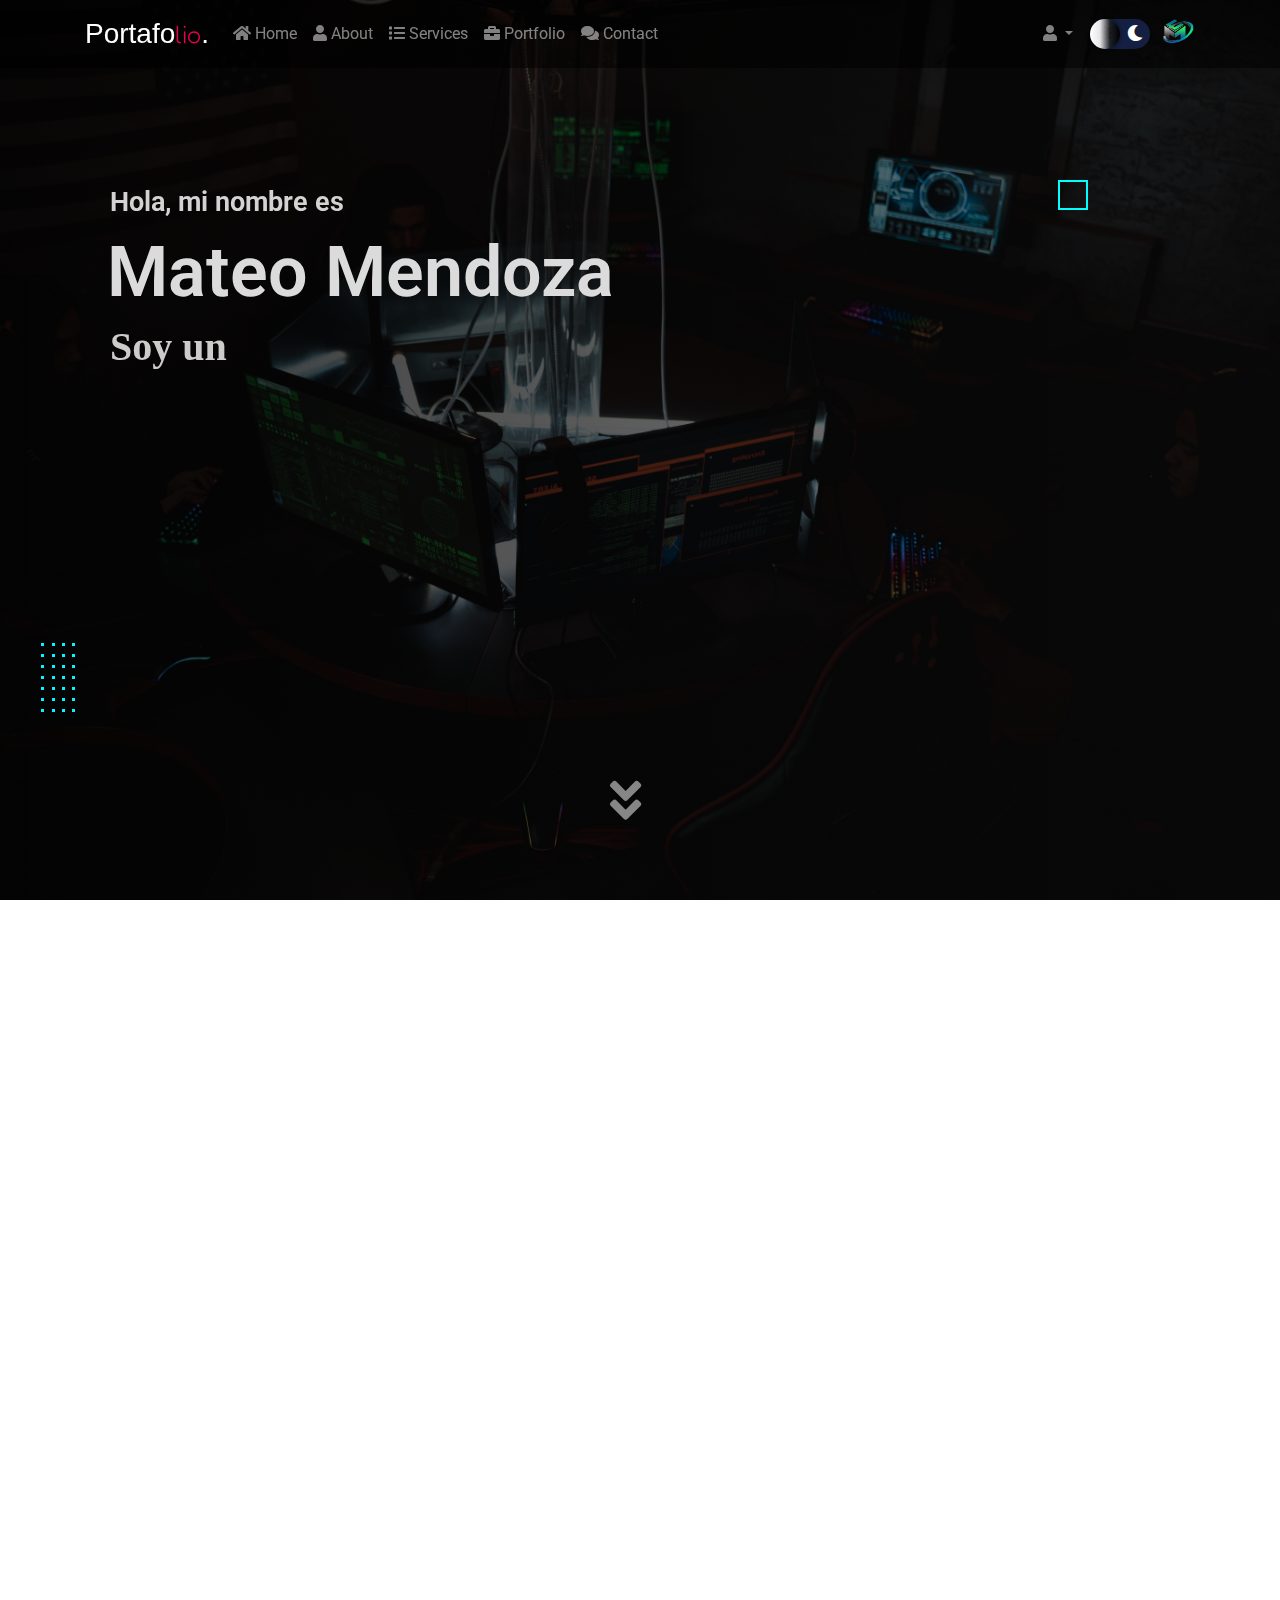
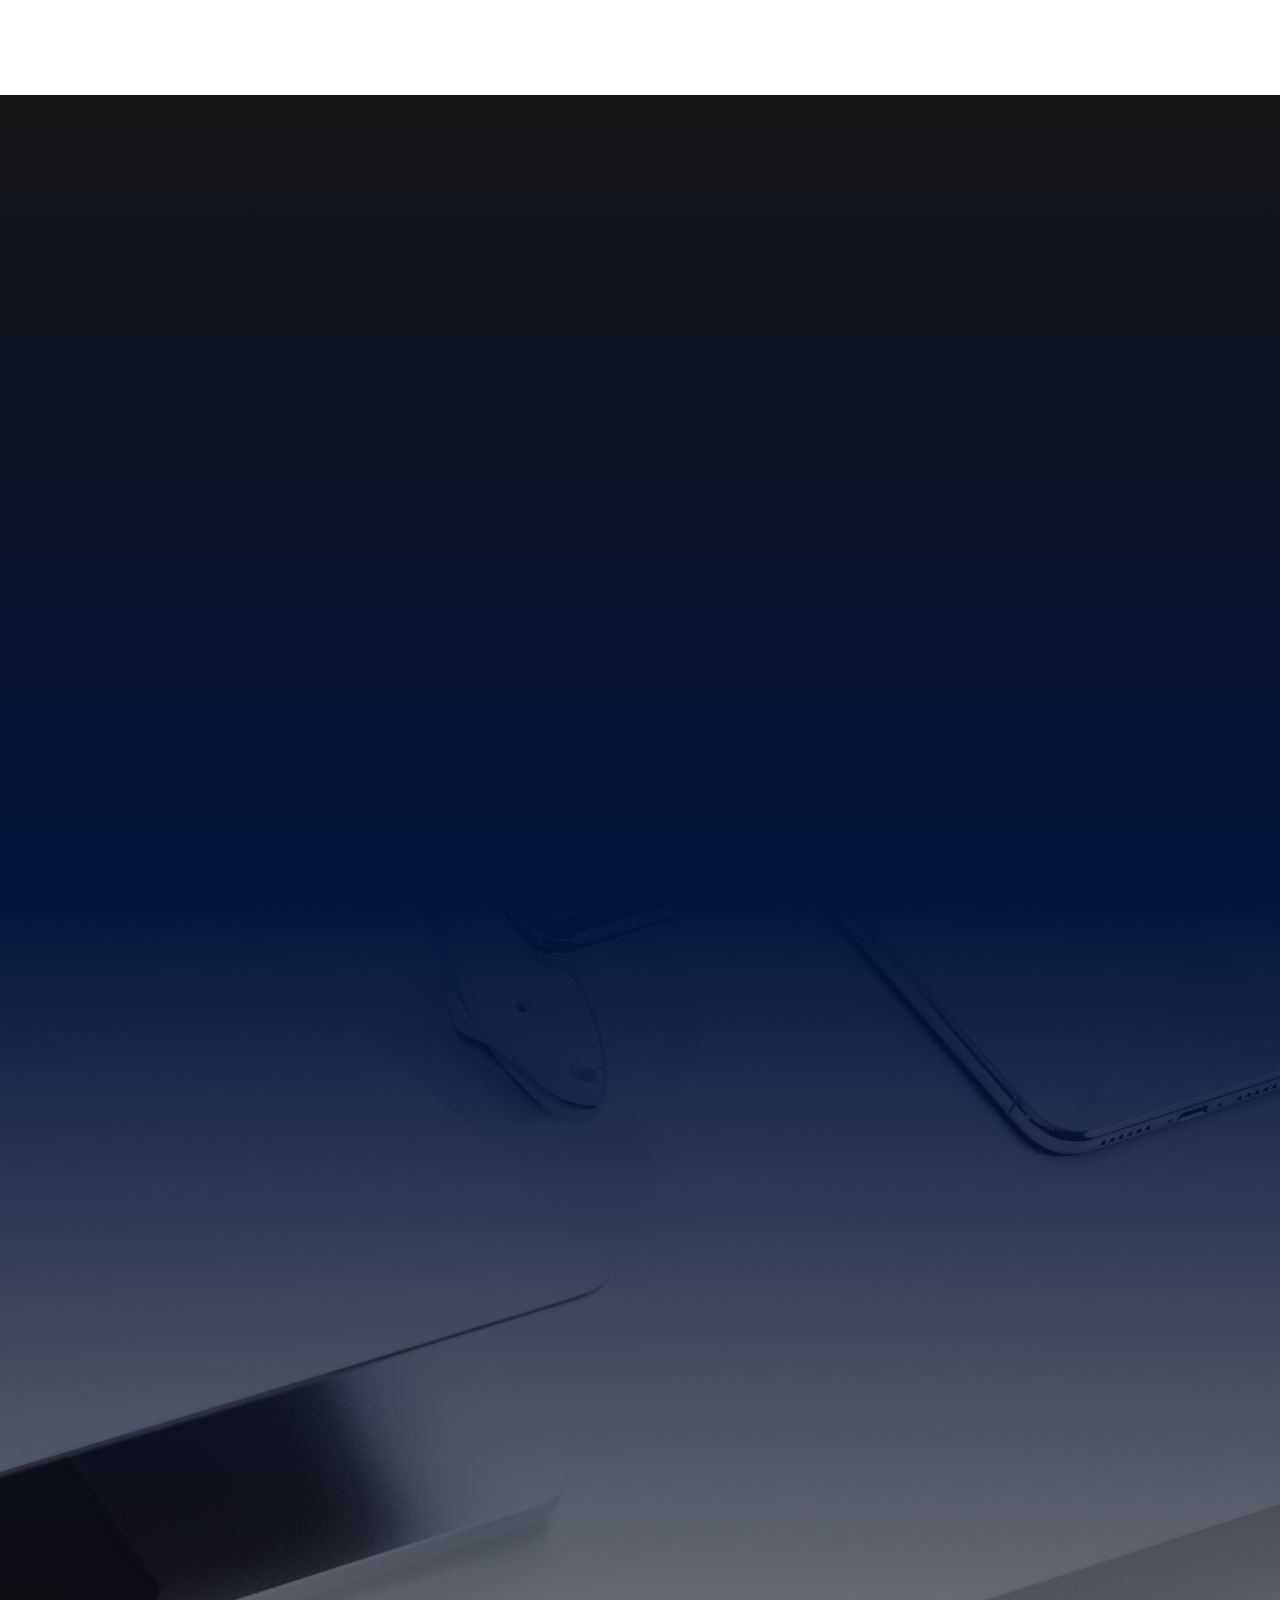
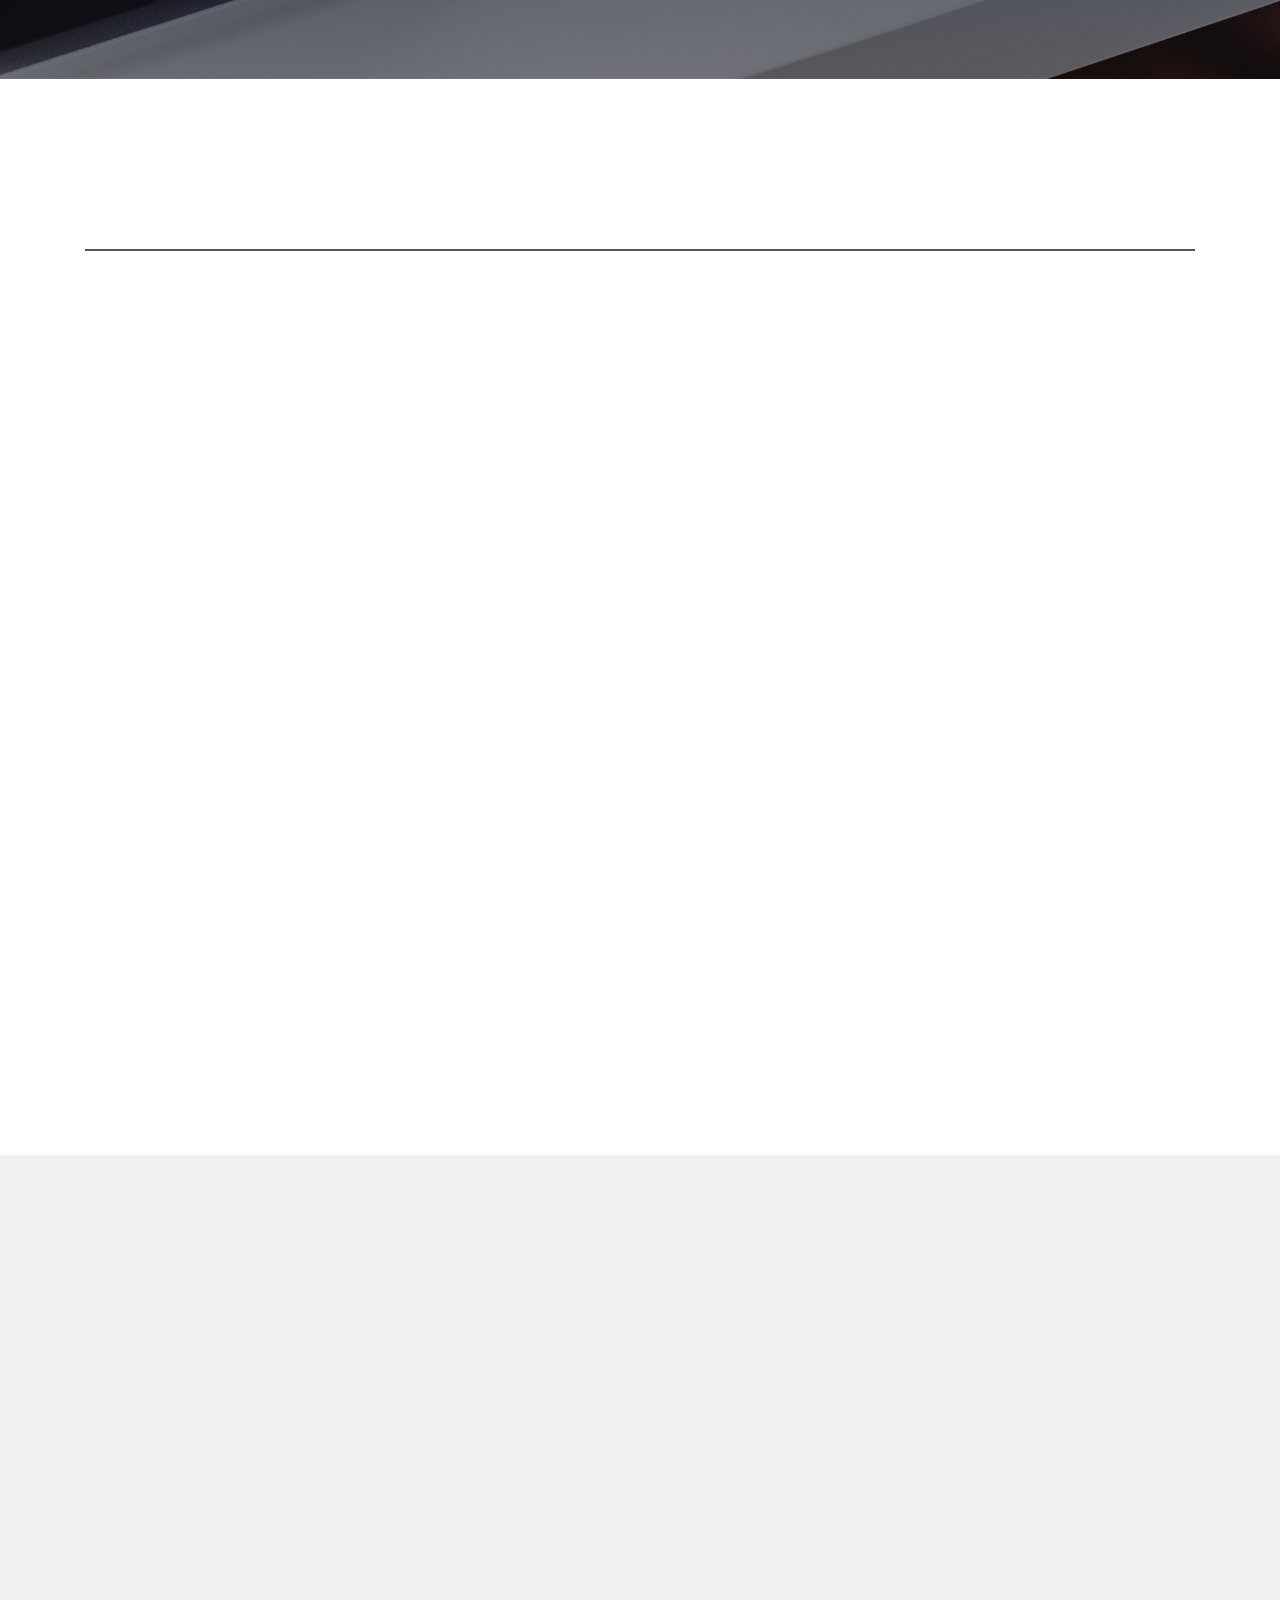
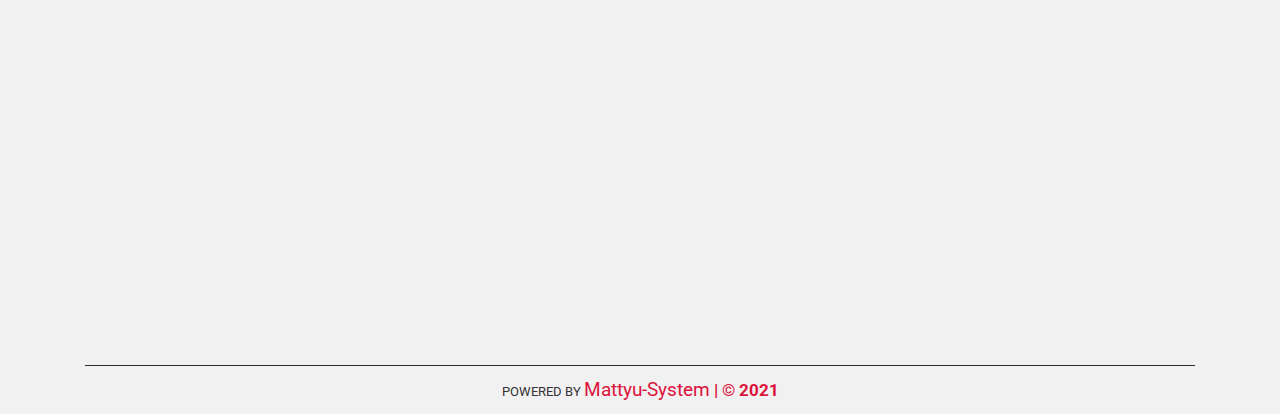
==== commit e98f07ad: "Reset" ====
--- a/index.html
+++ b/index.html
@@ -23,13 +23,15 @@
     <!-- Material Design Bootstrap -->
     <link href="https://cdnjs.cloudflare.com/ajax/libs/mdbootstrap/4.19.1/css/mdb.min.css" rel="stylesheet">
 
+    <link rel="stylesheet" href="https://cdnjs.cloudflare.com/ajax/libs/animate.css/4.1.1/animate.min.css" />
+
 </head>
 
 <body>
     <header>
         <nav class="navbar fixed-top navbar-expand-lg navbar-dark scrolling-navbar">
             <div class="container">
-                <a class="navbar-brand" href="#inicio"><strong> Portafo<span>lio</span>.</strong></a>
+                <a class="navbar-brand" href=""><strong> Portafo<span>lio</span>.</strong></a>
                 <button class="navbar-toggler" type="button" data-toggle="collapse"
                     data-target="#navbarSupportedContent" aria-controls="navbarSupportedContent" aria-expanded="false"
                     aria-label="Toggle navigation">
@@ -168,7 +170,8 @@
                     <div class="col-md-6 column_right">
                         <!-- <div class=""></div> -->
                         <div class="container about_text">
-                            <div class="animate">Soy Mattyu y soy un <span class="typing-2"></span></div>
+                            <div class="animate" data-aos="fade-right" data-aos-duration="1000">Soy Mattyu y soy un
+                                <span class="typing-2"></span></div>
                             <p class="text-justify" data-aos="zoom-in" data-aos-duration="1000">
                                 Disfruto creando cosas que viven en Internet, ya sean sitios web, aplicaciones o
                                 cualquier otra cosa. Mi objetivo es siempre crear productos que proporcionen
@@ -196,10 +199,11 @@
         <!-- -----------------Services------------------------ -->
         <section id="service" class="service">
             <div class="container ">
-                <h1 class="text-center titulo">Mis<span> Servicios</span></h1>
+                <h1 class="text-center titulo" data-aos="zoom-in" data-aos-duration="2100">Mis<span> Servicios</span>
+                </h1>
                 <!-- <div class="services_content"> -->
                 <div class="row services_content">
-                    <div class="col-lg-4 col-md-6 col-12 mt-5 contai">
+                    <div class="col-lg-4 col-md-6 col-12 mt-5 contai" data-aos="fade-up" data-aos-duration="1000">
                         <div class="card">
                             <span></span>
                             <span></span>
@@ -215,7 +219,7 @@
                         </div>
                     </div>
 
-                    <div class="col-lg-4 col-md-6 col-12 mt-5 contai">
+                    <div class="col-lg-4 col-md-6 col-12 mt-5 contai" data-aos="fade-up" data-aos-duration="1600">
                         <div class="card">
                             <span></span>
                             <span></span>
@@ -230,7 +234,7 @@
                         </div>
                     </div>
 
-                    <div class="col-lg-4 col-md-6 col-12 mt-5 contai">
+                    <div class="col-lg-4 col-md-6 col-12 mt-5 contai" data-aos="fade-up" data-aos-duration="2000">
                         <div class="card">
                             <span></span>
                             <span></span>
@@ -246,7 +250,7 @@
                         </div>
                     </div>
 
-                    <div class="col-lg-4 col-md-6 col-12 mt-5 contai">
+                    <div class="col-lg-4 col-md-6 col-12 mt-5 contai" data-aos="fade-up" data-aos-duration="2300">
                         <div class="card">
                             <span></span>
                             <span></span>
@@ -272,7 +276,7 @@
                     <div class="col mt-5"> -->
 
                 <!-- HTML -->
-                <div class="card_por">
+                <div class="card_por" data-aos="fade-up" data-aos-duration="1000">
                     <div class="text_box">
                         <div>
                             <div class="porcentaje">
@@ -290,7 +294,7 @@
                 </div>
 
                 <!-- CSS -->
-                <div class="card_por">
+                <div class="card_por" data-aos="fade-up" data-aos-duration="1800">
                     <div class="text_box">
                         <div>
                             <div class="porcentaje">
@@ -308,7 +312,7 @@
                 </div>
 
                 <!-- JAVASCRIPT -->
-                <div class="card_por">
+                <div class="card_por" data-aos="fade-up" data-aos-duration="2100">
                     <div class="text_box">
                         <div>
                             <div class="porcentaje">
@@ -330,17 +334,21 @@
         <!-- ----------------Portafolio---------------------- -->
         <section id="portafolio" class="portafolio">
             <div class="container">
-                <div class="portafolio_title">
+                <div class="portafolio_title" data-aos="zoom-in" data-aos-duration="2100">
                     <h1 class="text-center">Mi<span> Portafolio</span></h1>
                 </div>
                 <hr>
                 <div class="row">
                     <div class="portafolio_filter">
-                        <span class="filter_item outer-shadow  active" data-filter="Todos">Todos</span>
-                        <span class="filter_item outer-shadow" data-filter="pagina-recien">Páginas web nuevo</span>
-                        <span class="filter_item outer-shadow" data-filter="app-movil">Página de aplicaciones</span>
-                        <span class="filter_item outer-shadow" data-filter="pagina-smi">Páginas de SMI</span>
-                        <span class="filter_item outer-shadow" data-filter="paginas-vistos">Páginas vistados</span>
+                        <span class="filter_item outer-shadow  active" style="--i:1;" data-filter="Todos">Todos</span>
+                        <span class="filter_item outer-shadow" style="--i:2;" data-filter="pagina-recien">Páginas web
+                            nuevo</span>
+                        <span class="filter_item outer-shadow" style="--i:3;" data-filter="app-movil">Página de
+                            aplicaciones</span>
+                        <span class="filter_item outer-shadow" style="--i:4;" data-filter="pagina-smi">Páginas de
+                            SMI</span>
+                        <span class="filter_item outer-shadow" style="--i:5;" data-filter="paginas-vistos">Páginas
+                            vistados</span>
                     </div>
                 </div>
 
@@ -348,7 +356,8 @@
                 <div class="row porta">
 
                     <!-- Dragon Ball -->
-                    <div class="col-lg-4 col-md-6 col-12 mb-4 portafolio_item" data-category="pagina-recien">
+                    <div class="col-lg-4 col-md-6 col-12 mb-4 portafolio_item" style="--i:4;"
+                        data-category="pagina-recien">
                         <div class="card card-cascade wider mb-4 portfolio-item-inner">
                             <div class="portfolio-img waves-effect waves-light">
                                 <a target="_blank" href="https://dbsangular.web.app/home">
@@ -366,7 +375,8 @@
                     </div>
 
                     <!-- Sal Negra -->
-                    <div class="col-lg-4 col-md-6 col-12 mb-4 portafolio_item" data-category="pagina-smi">
+                    <div class="col-lg-4 col-md-6 col-12 mb-4 portafolio_item" style="--i:5;"
+                        data-category="pagina-smi">
                         <div class="card card-cascade wider mb-4 portfolio-item-inner">
                             <div class="portfolio-img waves-effect waves-light">
                                 <a target="_blank" href="https://proyect-9fd36.web.app/">
@@ -384,7 +394,7 @@
                     </div>
 
                     <!-- Apps Mattyu Android -->
-                    <div class="col-lg-4 col-md-6 col-12 mb-4 portafolio_item" data-category="app-movil">
+                    <div class="col-lg-4 col-md-6 col-12 mb-4 portafolio_item" style="--i:6;" data-category="app-movil">
                         <div class="card card-cascade wider mb-4 portfolio-item-inner">
                             <div class="portfolio-img waves-effect waves-light">
                                 <a target="_blank" href="https://appsmattyu.web.app/">
@@ -402,7 +412,8 @@
                     </div>
 
                     <!-- Convierte tus sueños -->
-                    <div class="col-lg-4 col-md-6 col-12 mb-4 portafolio_item" data-category="paginas-vistos">
+                    <div class="col-lg-4 col-md-6 col-12 mb-4 portafolio_item" style="--i:7;"
+                        data-category="paginas-vistos">
                         <div class="card card-cascade wider mb-4 portfolio-item-inner">
                             <div class="portfolio-img waves-effect waves-light">
                                 <a target="_blank" href="https://mi-page.netlify.app/">
@@ -420,7 +431,8 @@
                     </div>
 
                     <!-- App Spotify -->
-                    <div class="col-lg-4 col-md-6 col-12 mb-4 portafolio_item" data-category="pagina-recien">
+                    <div class="col-lg-4 col-md-6 col-12 mb-4 portafolio_item" style="--i:8;"
+                        data-category="pagina-recien">
                         <div class="card card-cascade wider mb-4 portfolio-item-inner">
                             <div class="portfolio-img waves-effect waves-light">
                                 <a target="_blank" href="https://spotify-proyect.web.app/#/home">
@@ -439,7 +451,8 @@
                     </div>
 
                     <!-- Animate -->
-                    <div class="col-lg-4 col-md-6 col-12 mb-4 portafolio_item" data-category="paginas-vistos">
+                    <div class="col-lg-4 col-md-6 col-12 mb-4 portafolio_item" style="--i:9;"
+                        data-category="paginas-vistos">
                         <div class="card card-cascade wider mb-4 portfolio-item-inner">
                             <div class="portfolio-img waves-effect waves-light">
                                 <a target="_blank" href="https://mi-page-animation.netlify.app/">
@@ -458,7 +471,8 @@
                     </div>
 
                     <!-- Page stark -->
-                    <div class="col-lg-4 col-md-6 col-12 mb-4 portafolio_item" data-category="paginas-vistos">
+                    <div class="col-lg-4 col-md-6 col-12 mb-4 portafolio_item" style="--i:10;"
+                        data-category="paginas-vistos">
                         <div class="card card-cascade wider mb-4 portfolio-item-inner">
                             <div class="portfolio-img waves-effect waves-light">
                                 <a target="_blank" href="https://mattyucode.web.app/">
@@ -476,7 +490,8 @@
                     </div>
 
                     <!-- Gallery -->
-                    <div class="col-lg-4 col-md-6 col-12 mb-4 portafolio_item" data-category="pagina-recien">
+                    <div class="col-lg-4 col-md-6 col-12 mb-4 portafolio_item" style="--i:11;"
+                        data-category="pagina-recien">
                         <div class="card card-cascade wider mb-4 portfolio-item-inner">
                             <div class="portfolio-img waves-effect waves-light">
                                 <a target="_blank" href="https://annymatt34.web.app/">
@@ -494,7 +509,8 @@
                     </div>
 
                     <!-- Economia -->
-                    <div class="col-lg-4 col-md-6 col-12 mb-4 portafolio_item" data-category="pagina-recien">
+                    <div class="col-lg-4 col-md-6 col-12 mb-4 portafolio_item" style="--i:12;"
+                        data-category="pagina-recien">
                         <div class="card card-cascade wider mb-4 portfolio-item-inner">
                             <div class="portfolio-img waves-effect waves-light">
                                 <a target="_blank" href="https://mattyucode.github.io/microeconomia/index.html">
@@ -520,9 +536,9 @@
         <!-- ----------------Contacto---------------------- -->
         <section id="contact" class="contact">
             <div class="container">
-                <h1 class="title">Contácta<span>me</span></h1>
+                <h1 class="title" data-aos="zoom-in" data-aos-duration="2100">Contácta<span>me</span></h1>
                 <div class="contact-content">
-                    <div class="col-md-6 conta-1">
+                    <div class="col-md-6 conta-1" data-aos="zoom-out-right" data-aos-duration="1000">
                         <div class="text-center text">Ponerse en contacto</div>
                         <p>Si quieres información sobre cualquier producto o estás interesado en la distribución,
                             rellena el formulario y me pondré en contacto contigo lo antes posible.
@@ -556,7 +572,7 @@
 
                     <div class="col-md-6 col-12 conta-2">
                         <div class="container">
-                            <form class="text-center border border-light p-5" action="#!">
+                            <form class="text-center border border-light p-5" action="#!" data-aos="zoom-in" data-aos-duration="2000">
                                 <p class=" text-center h4 mb-4">Contáctame</p>
 
                                 <input type="text" name="nombre" id="defaultContactFormName" class="form-control mb-4"
@@ -605,28 +621,31 @@
         <footer class="small bg-black">
             <div class="social d-flex">
                 <!-- justify-content-center -->
-                <a target="_blank" href="https://github.com/MattyuCode" class="mx-2 git">
+                <a target="_blank" style="--i:7;" href="https://github.com/MattyuCode" class="mx-2 git">
                     <i class="fab fa-github"></i>
                 </a>
-                <a target="_blank" href="https://api.whatsapp.com/send?phone=50245412844&text=Hola un gusto saludarlo"
+                <a target="_blank" style="--i:6;"
+                    href="https://api.whatsapp.com/send?phone=50245412844&text=Hola un gusto saludarlo"
                     class="mx-2 what">
                     <i class="fab fa-whatsapp"></i>
                 </a>
-                <a target="_blank" href="https://www.youtube.com/channel/UCMekmHf8jji7mEJoZhFajeQ?view_as=subscriber"
+                <a target="_blank" style="--i:5;"
+                    href="https://www.youtube.com/channel/UCMekmHf8jji7mEJoZhFajeQ?view_as=subscriber"
                     class="mx-2 yout">
                     <i class="fab fa-youtube"></i>
                 </a>
-                <a target="_blank" href="https://www.facebook.com/mateo.carmelomendoza" class="mx-2 face">
+                <a target="_blank" style="--i:4;" href="https://www.facebook.com/mateo.carmelomendoza"
+                    class="mx-2 face">
                     <i class="fab fa-facebook-f"></i>
                 </a>
-                <a target="_blank" href="https://twitter.com/MattyuCoder" class="mx-2 twit">
+                <a target="_blank" style="--i:3;" href="https://twitter.com/MattyuCoder" class="mx-2 twit">
                     <i class="fab fa-twitter"></i>
                 </a>
-                <a target="_blank" href="http://t.me/mateo_dev34" class="mx-2 tele">
+                <a target="_blank" style="--i:2;" href="http://t.me/mateo_dev34" class="mx-2 tele">
                     <i class="fab fa-telegram-plane"></i>
                 </a>
 
-                <a target="_blank" href="https://www.instagram.com/mattyu.code34/" class="mx-2 insta">
+                <a target="_blank" style="--i:1;" href="https://www.instagram.com/mattyu.code34/" class="mx-2 insta">
                     <i class="fab fa-instagram"></i>
                 </a>
             </div>
--- a/css/style.css
+++ b/css/style.css
@@ -250,6 +250,10 @@
           animation: ani01 5s linear infinite;
 }
 
+#inicio .shape-o1:hover {
+  border: 2px solid #ff0033;
+}
+
 @-webkit-keyframes cuadritos {
   0%,
   100% {
@@ -726,6 +730,11 @@
 }
 
 #portafolio .portafolio_filter .filter_item {
+  opacity: 0;
+  -webkit-animation: de_lado 0.5s linear forwards;
+          animation: de_lado 0.5s linear forwards;
+  -webkit-animation-delay: calc(0.2s * var(--i));
+          animation-delay: calc(0.2s * var(--i));
   display: inline-block;
   margin: 0 5px 10px;
   padding: 5px 10px;
@@ -735,6 +744,32 @@
   font-size: 16px;
   -webkit-transition: all 0.3s ease;
   transition: all 0.3s ease;
+}
+
+@-webkit-keyframes de_lado {
+  0% {
+    -webkit-transform: translateY(100px);
+            transform: translateY(100px);
+    opacity: 0;
+  }
+  100% {
+    -webkit-transform: translateY(0px);
+            transform: translateY(0px);
+    opacity: 1;
+  }
+}
+
+@keyframes de_lado {
+  0% {
+    -webkit-transform: translateY(100px);
+            transform: translateY(100px);
+    opacity: 0;
+  }
+  100% {
+    -webkit-transform: translateY(0px);
+            transform: translateY(0px);
+    opacity: 1;
+  }
 }
 
 body.dark #portafolio .portafolio_filter .filter_item {
@@ -791,6 +826,40 @@
 
 #portafolio .portfolio-item-inner:hover .portafolio_info {
   opacity: 1;
+}
+
+#portafolio .portafolio_item {
+  opacity: 0;
+  -webkit-animation: de_arriba 0.5s linear forwards;
+          animation: de_arriba 0.5s linear forwards;
+  -webkit-animation-delay: calc(0.2s * var(--i));
+          animation-delay: calc(0.2s * var(--i));
+}
+
+@-webkit-keyframes de_arriba {
+  0% {
+    -webkit-transform: translateY(100px);
+            transform: translateY(100px);
+    opacity: 0;
+  }
+  100% {
+    -webkit-transform: translateY(0px);
+            transform: translateY(0px);
+    opacity: 1;
+  }
+}
+
+@keyframes de_arriba {
+  0% {
+    -webkit-transform: translateY(100px);
+            transform: translateY(100px);
+    opacity: 0;
+  }
+  100% {
+    -webkit-transform: translateY(0px);
+            transform: translateY(0px);
+    opacity: 1;
+  }
 }
 
 #portafolio .portafolio_item .portafolio_info h3 {
@@ -1057,7 +1126,7 @@
 -------------------------------------------------------
 */
 footer {
-  padding: 20px 0 20px;
+  padding: 20px 0 10px;
   background: #f1f1f1;
 }
 
@@ -1087,6 +1156,37 @@
           box-shadow: 0px 1px 10px rgba(0, 0, 0, 0.4);
   -webkit-transition: all 500ms ease;
   transition: all 500ms ease;
+  opacity: 0;
+  -webkit-animation: slide_left 0.5s linear forwards;
+          animation: slide_left 0.5s linear forwards;
+  -webkit-animation-delay: calc(0.2s * var(--i));
+          animation-delay: calc(0.2s * var(--i));
+}
+
+@-webkit-keyframes slide_left {
+  0% {
+    -webkit-transform: translateX(-100px);
+            transform: translateX(-100px);
+    opacity: 0;
+  }
+  100% {
+    -webkit-transform: translateX(0px);
+            transform: translateX(0px);
+    opacity: 1;
+  }
+}
+
+@keyframes slide_left {
+  0% {
+    -webkit-transform: translateX(-100px);
+            transform: translateX(-100px);
+    opacity: 0;
+  }
+  100% {
+    -webkit-transform: translateX(0px);
+            transform: translateX(0px);
+    opacity: 1;
+  }
 }
 
 footer .social .what {
@@ -1178,7 +1278,7 @@
 footer .matt-style {
   text-align: center;
   color: #333;
-  margin: 10px;
+  margin: 10px 10px 0;
 }
 
 body.dark footer .matt-style {
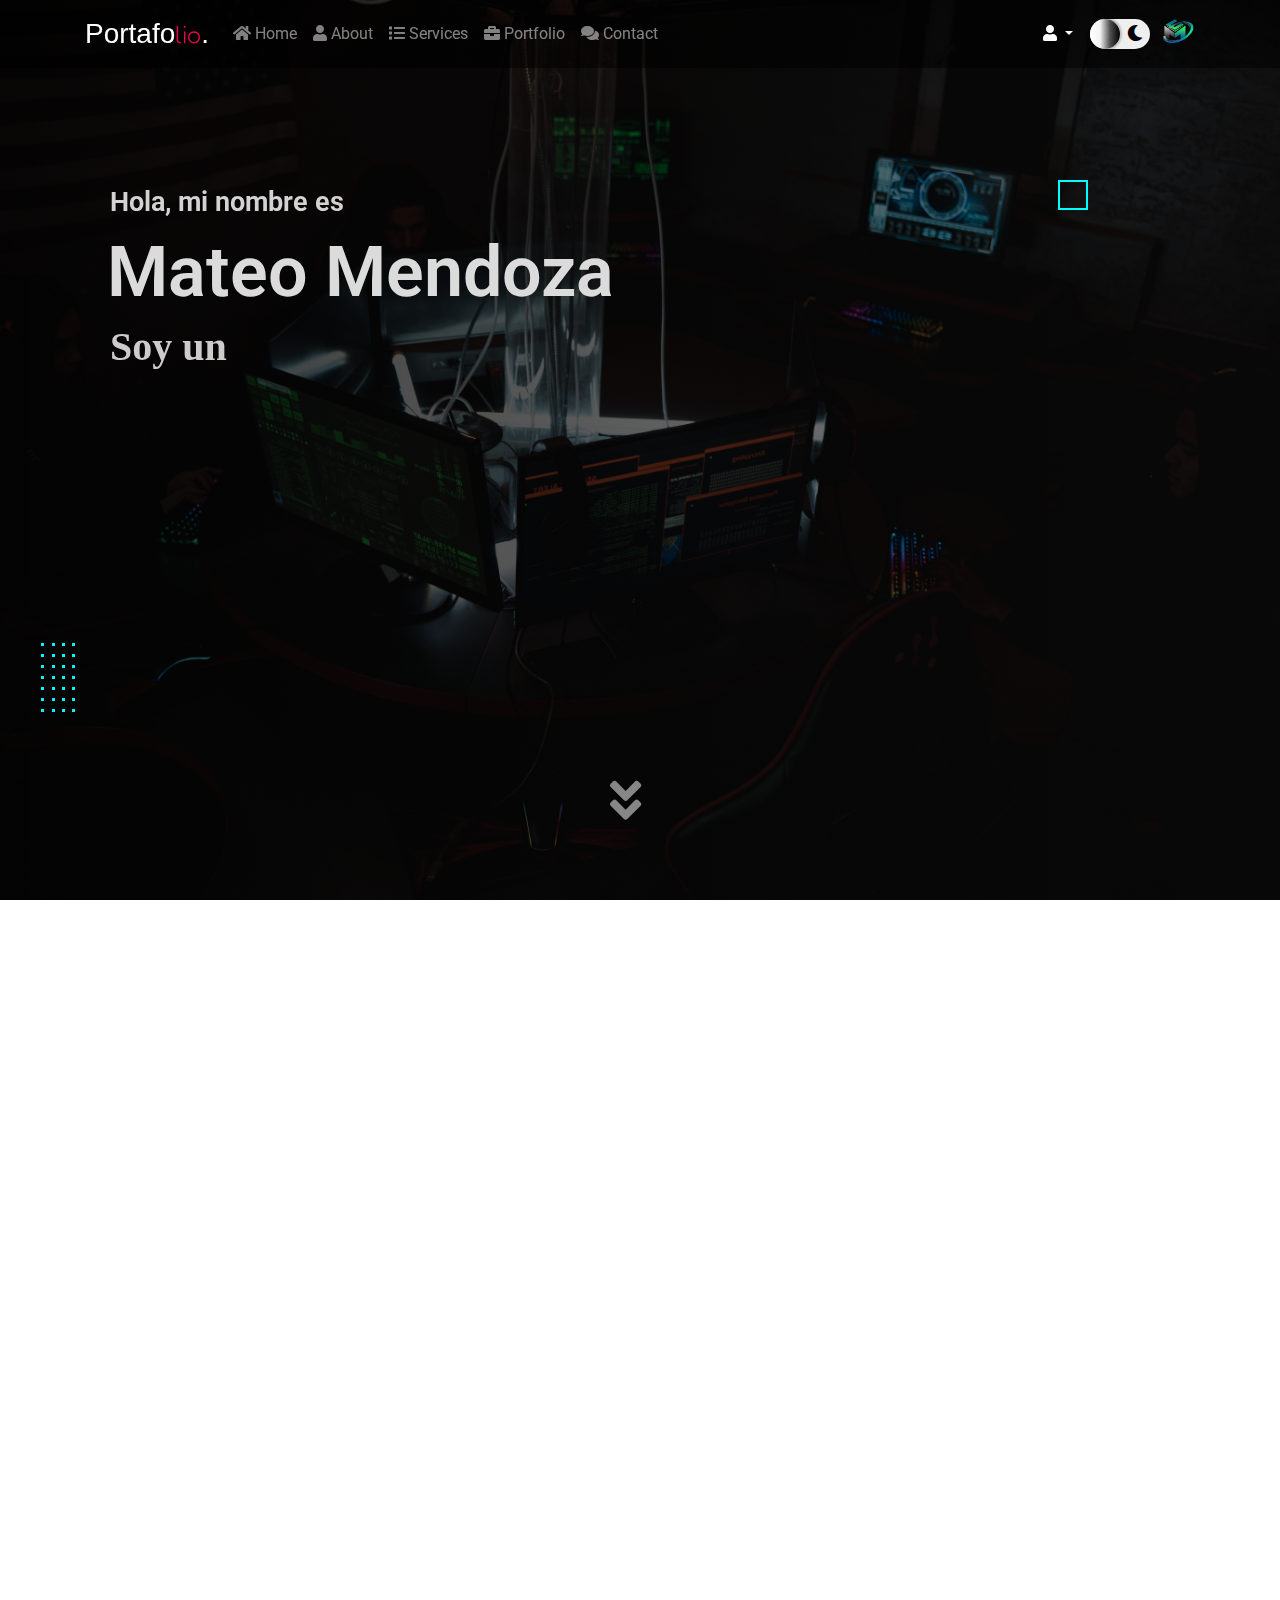
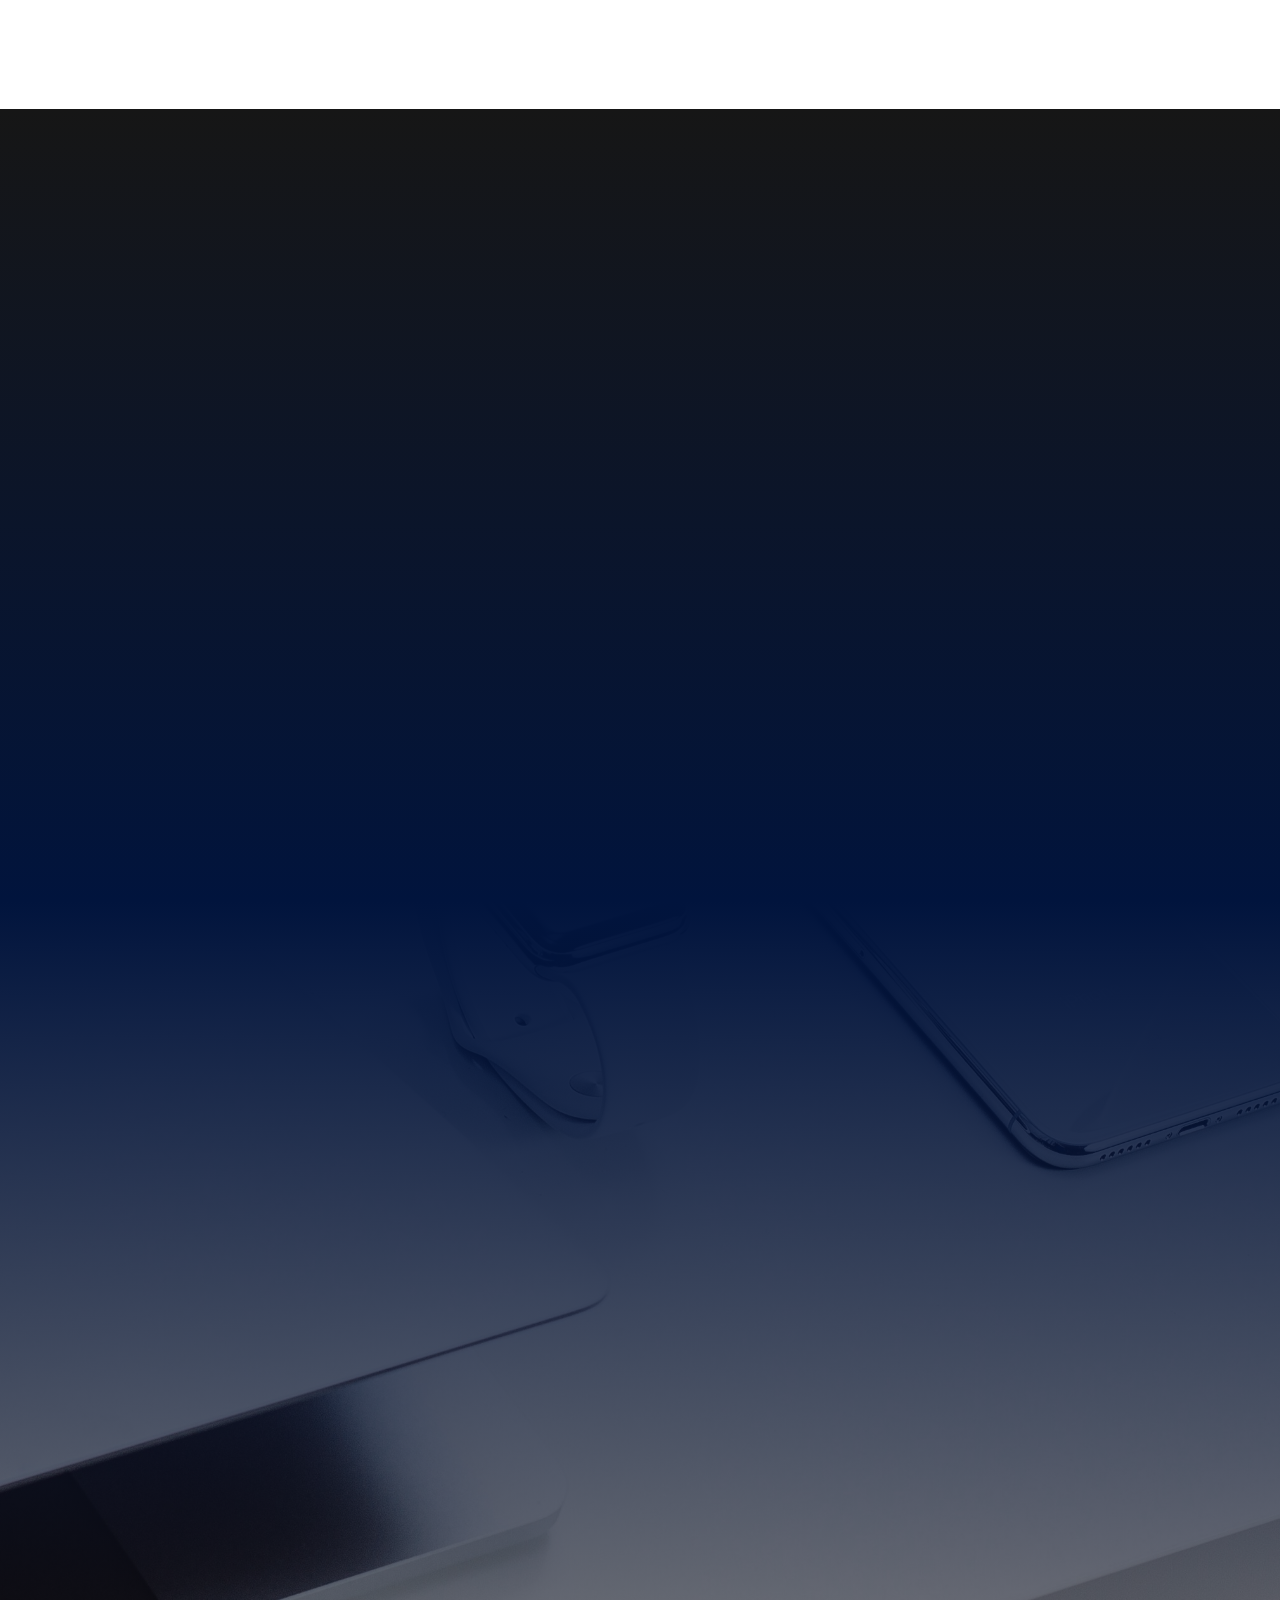
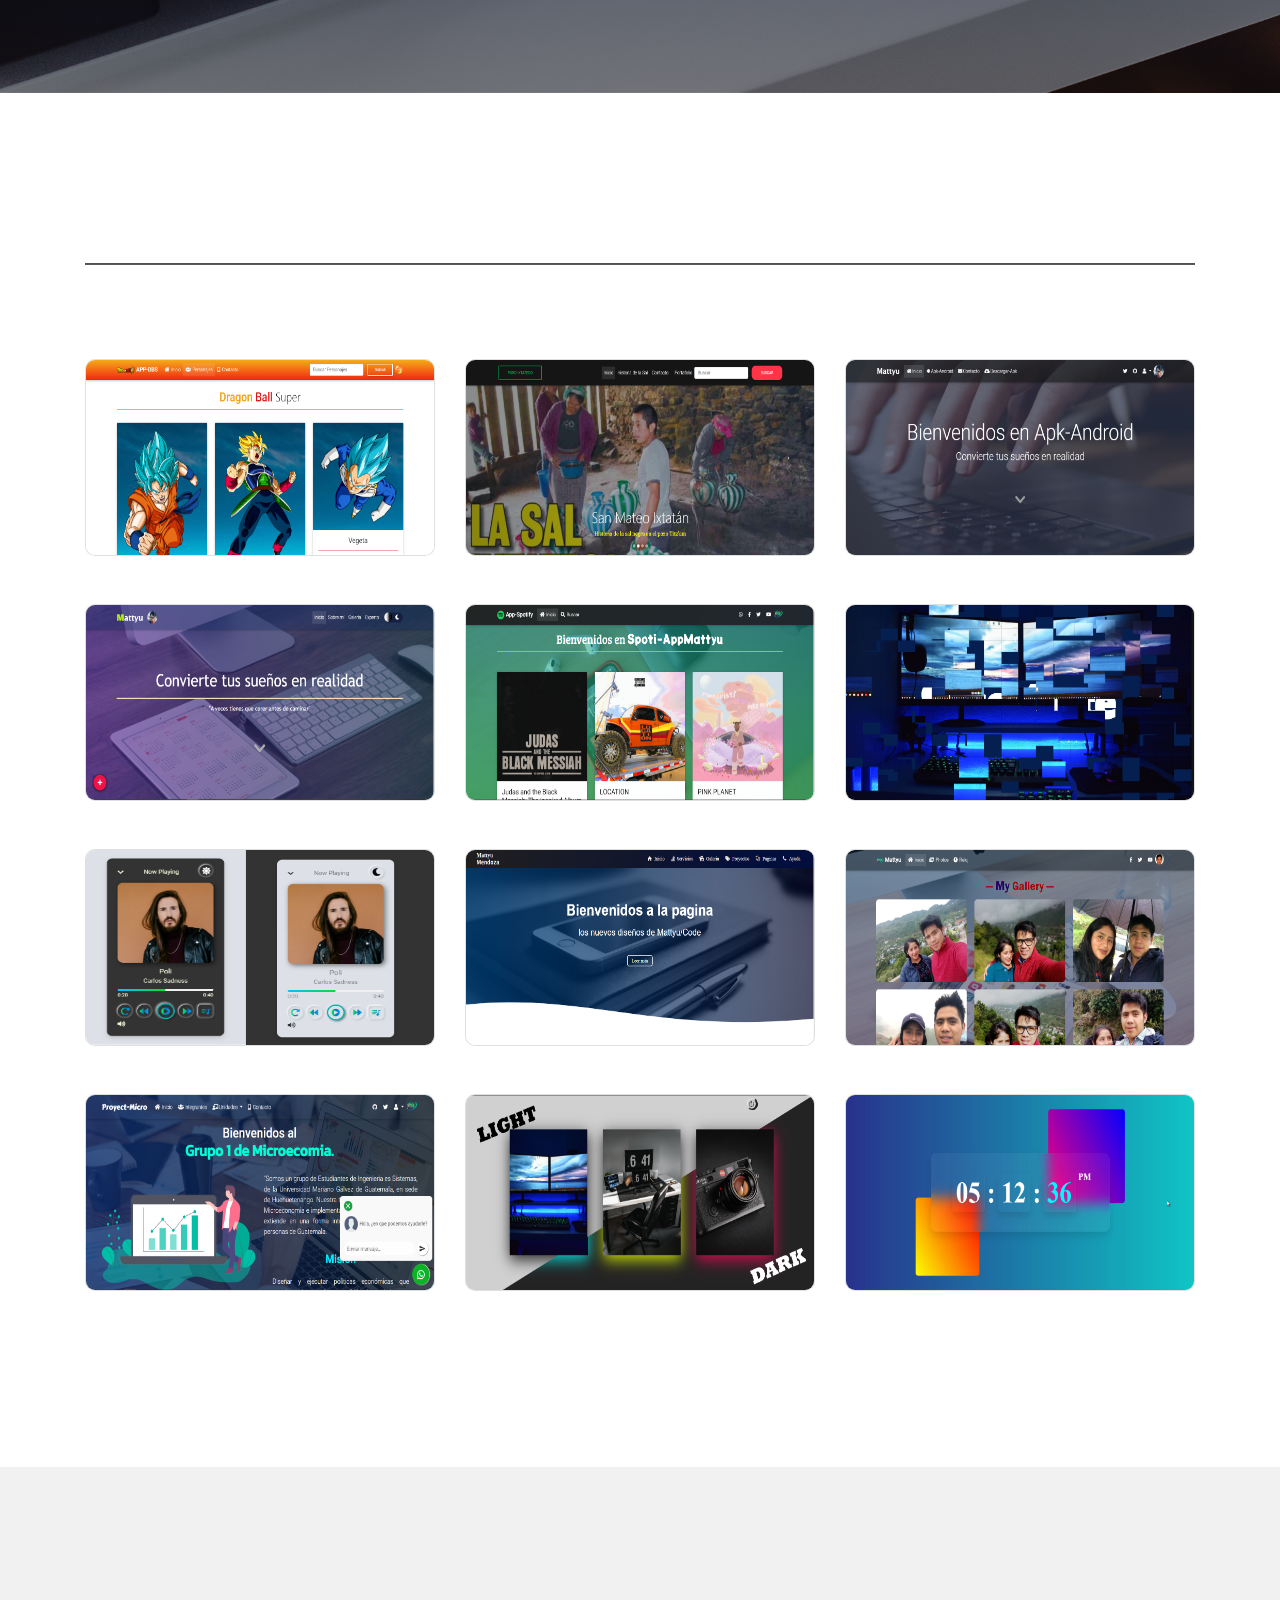
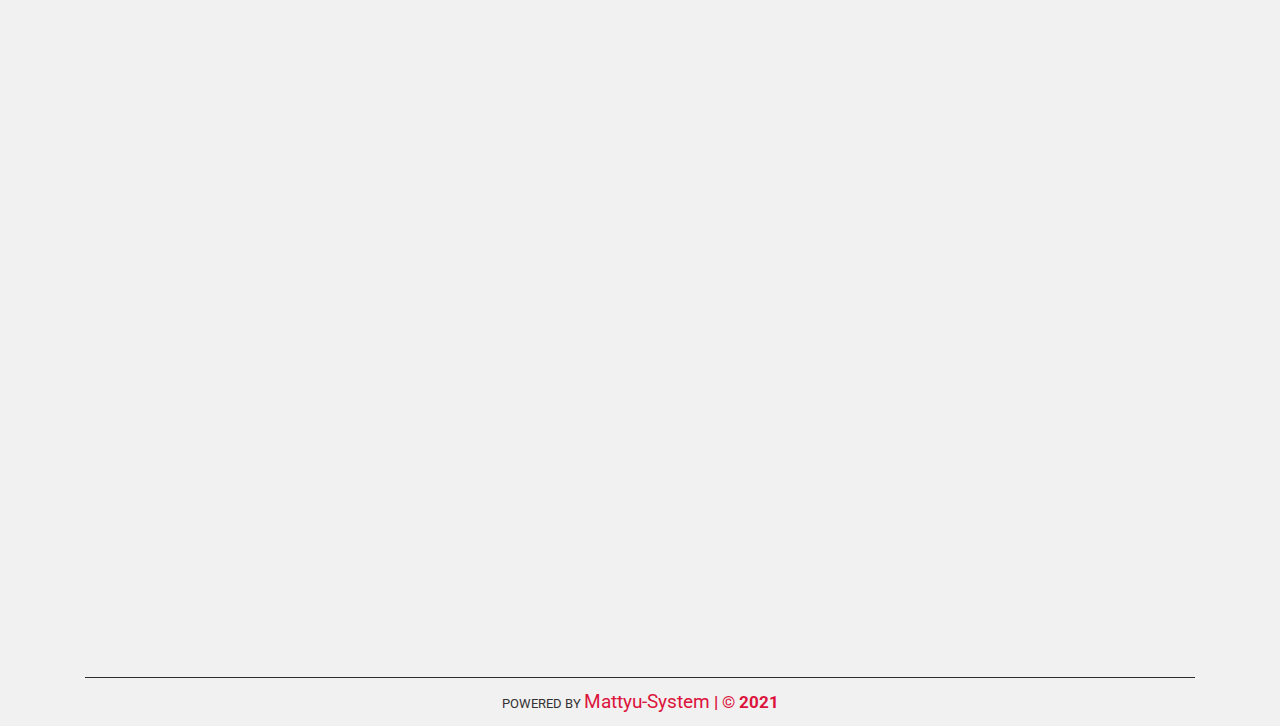
==== commit 73a7c576: "Reset" ====
--- a/index.html
+++ b/index.html
@@ -60,10 +60,8 @@
                         </li>
                     </ul>
 
-
                     <ul class="navbar-nav ml-auto nav-flex-icons">
-
-                        <li class="nav-item dropdown">
+                        <li class="nav-itemn dropdown">
                             <a class="nav-link dropdown-toggle" id="navbarDropdownMenuLink-333" data-toggle="dropdown"
                                 aria-haspopup="true" aria-expanded="false">
                                 <i class="fas fa-user"></i>
@@ -81,8 +79,8 @@
                         <!-- ------------------Boton-Nocturno------------- -->
                         <div class="nocturno">
                             <button class="switch" id="switch" style="outline: none;">
-                                <span><i class="fas fa-sun" style="color: black;"></i></span>
-                                <span><i class="fas fa-moon"></i></span>
+                                <span><i class="fas fa-sun"></i></span>
+                                <span><i class="fas fa-moon" style="color: black;"></i></span>
                             </button>
                         </div>
 
@@ -160,34 +158,31 @@
                 <h1 class="text-center title" data-aos="zoom-in" data-aos-duration="2100">Acerca de <span>Mí</span></h1>
 
                 <div class="row">
-                    <div class="col-ms-6 column_left">
-                        <div class="about_image inner-shadow" data-aos="fade-right" data-aos-offset="300"
-                            data-aos-easing="ease-in-sine">
-                            <img src="img/photo.png" class="img-fluid outer-shadow" title="Mattyu-System">
+                    <div class="col-ms-6 column_left" data-aos="fade-right" data-aos-offset="300"
+                        data-aos-easing="ease-in-sine">
+                        <div class="about_image">
+                            <img src="img/photo.png" class="img-fluid" title="Mattyu-System">
                         </div>
                     </div>
 
                     <div class="col-md-6 column_right">
-                        <!-- <div class=""></div> -->
                         <div class="container about_text">
                             <div class="animate" data-aos="fade-right" data-aos-duration="1000">Soy Mattyu y soy un
                                 <span class="typing-2"></span></div>
                             <p class="text-justify" data-aos="zoom-in" data-aos-duration="1000">
                                 Disfruto creando cosas que viven en Internet, ya sean sitios web, aplicaciones o
                                 cualquier otra cosa. Mi objetivo es siempre crear productos que proporcionen
-                                experiencias para mi rendimiento
-
-                                y he podido crear este sitio web. Gracias a la inspiración y la ayuda de excelentes
-                                herramientas en línea.
+                                experiencias para mi rendimiento y he podido crear este sitio web. Gracias a la
+                                inspiración y la ayuda de excelentes herramientas en línea.
                                 <br> <br>
                                 Esta última sección es mi manera de agradecerles y brindarles a todos un vistazo a
                                 las herramientas y recursos que contribuyeron a que esta nueva cartera cobre vida con
                                 los objetivos del proyecto.
                                 <br> <br>Gracias por su visita.
                             </p>
-                            <a target="_blank" href="./doc/Curriculum Vitae.pdf" class="btn btn-danger"
-                                data-aos="fade-up" data-aos-anchor-placement="bottom-bottom" data-aos-duration="1000"><i
-                                    class="far fa-file-alt"></i> | Ver Curriculum
+                            <a target="_blank" href="./doc/CV.pdf" class="btn cv-boton" data-aos="fade-up"
+                                data-aos-anchor-placement="bottom-bottom" data-aos-duration="1000"><i
+                                    class="far fa-file-alt"></i> &nbsp; | Ver Curriculum
                             </a>
                         </div>
                     </div>
@@ -201,7 +196,6 @@
             <div class="container ">
                 <h1 class="text-center titulo" data-aos="zoom-in" data-aos-duration="2100">Mis<span> Servicios</span>
                 </h1>
-                <!-- <div class="services_content"> -->
                 <div class="row services_content">
                     <div class="col-lg-4 col-md-6 col-12 mt-5 contai" data-aos="fade-up" data-aos-duration="1000">
                         <div class="card">
@@ -213,7 +207,7 @@
                                 <i class="fas fa-paint-brush"></i>
                                 <div class="text_fas">Páginas Web</div>
                                 <p>Una de mis fortalezas, es la realización de website auto gestionables
-                                    con indexación, para que otrs personas lo encuentren desde cualquier navegador.
+                                    con indexación, para que otras personas lo encuentren desde cualquier navegador.
                                 </p>
                             </div>
                         </div>
@@ -242,10 +236,11 @@
                             <span></span>
                             <div class="service_box">
                                 <i class="fas fa-code"></i>
-                                <div class="text_fas">Apps Design</div>
-                                <p>Lorem, ipsum dolor sit amet consectetur adipisicing elit. Consectetur ipsam
-                                    laudantium ab
-                                    tenetur et officia obcaecati sequi possimus.</p>
+                                <div class="text_fas"> Design</div>
+                                <p>Soy diseñador y he trabajado con multiples
+                                    herramientas de diseño de diferentes tipos como 3D y he aplicado este
+                                    conocimiento al diseño de interfaces de usuario para la web que cada dia voy
+                                    aprendiendo.</p>
                             </div>
                         </div>
                     </div>
@@ -257,20 +252,18 @@
                             <span></span>
                             <span></span>
                             <div class="service_box ">
-                                <i class="fas fa-chart-line"></i>
-                                <div class="text_fas">Advertising</div>
-                                <p>Lorem, ipsum dolor sit amet consectetur adipisicing elit. Consectetur ipsam
-                                    laudantium ab
-                                    tenetur et officia obcaecati sequi possimus.</p>
-                            </div>
-                        </div>
-                    </div>
-                </div>
-            </div>
-
-            <!-- 
-                *    ------------------- EL CARD DE LOS PORCENTAJES ------------------
-            *-->
+                                <i class="fab fa-js"></i>
+                                <div class="text_fas">JavaScript</div>
+                                <p>Conozco unos lenguajes de programación, unos a menor profundidad que otros pero sin
+                                    dudas preferí especializarme en JavaScript. Actualmente se puede hacer de todo con
+                                    él y me entuciasma usarlo día a día..</p>
+                            </div>
+                        </div>
+                    </div>
+                </div>
+            </div>
+
+            <!--  ------------------- EL CARD DE LOS PORCENTAJES -------------------->
             <div class="container" id="porcentaje">
                 <!-- <div class="row row-cols-1 row-cols-md-3 mt-5">
                     <div class="col mt-5"> -->
@@ -340,25 +333,23 @@
                 <hr>
                 <div class="row">
                     <div class="portafolio_filter">
-                        <span class="filter_item outer-shadow  active" style="--i:1;" data-filter="Todos">Todos</span>
-                        <span class="filter_item outer-shadow" style="--i:2;" data-filter="pagina-recien">Páginas web
-                            nuevo</span>
-                        <span class="filter_item outer-shadow" style="--i:3;" data-filter="app-movil">Página de
+                        <span class="filter_item active" style="--i:1;" data-filter="Todos">Todos</span>
+                        <span class="filter_item" style="--i:2;" data-filter="pagina-recien">Páginas más
+                            nuevos</span>
+                        <span class="filter_item" style="--i:3;" data-filter="app-movil">Página de
                             aplicaciones</span>
-                        <span class="filter_item outer-shadow" style="--i:4;" data-filter="pagina-smi">Páginas de
+                        <span class="filter_item" style="--i:4;" data-filter="pagina-smi">Páginas de
                             SMI</span>
-                        <span class="filter_item outer-shadow" style="--i:5;" data-filter="paginas-vistos">Páginas
+                        <span class="filter_item" style="--i:5;" data-filter="paginas-vistos">Páginas
                             vistados</span>
                     </div>
                 </div>
 
-
                 <div class="row porta">
-
                     <!-- Dragon Ball -->
                     <div class="col-lg-4 col-md-6 col-12 mb-4 portafolio_item" style="--i:4;"
                         data-category="pagina-recien">
-                        <div class="card card-cascade wider mb-4 portfolio-item-inner">
+                        <div class="card wider mb-4 portfolio-item-inner">
                             <div class="portfolio-img waves-effect waves-light">
                                 <a target="_blank" href="https://dbsangular.web.app/home">
                                     <img src="./img/img3.PNG" class="card-img-top" alt="Mattyu-System">
@@ -377,7 +368,7 @@
                     <!-- Sal Negra -->
                     <div class="col-lg-4 col-md-6 col-12 mb-4 portafolio_item" style="--i:5;"
                         data-category="pagina-smi">
-                        <div class="card card-cascade wider mb-4 portfolio-item-inner">
+                        <div class="card wider mb-4 portfolio-item-inner">
                             <div class="portfolio-img waves-effect waves-light">
                                 <a target="_blank" href="https://proyect-9fd36.web.app/">
                                     <img src="./img/img7.PNG" class="card-img-top" alt="Mattyu-System">
@@ -395,7 +386,7 @@
 
                     <!-- Apps Mattyu Android -->
                     <div class="col-lg-4 col-md-6 col-12 mb-4 portafolio_item" style="--i:6;" data-category="app-movil">
-                        <div class="card card-cascade wider mb-4 portfolio-item-inner">
+                        <div class="card wider mb-4 portfolio-item-inner">
                             <div class="portfolio-img waves-effect waves-light">
                                 <a target="_blank" href="https://appsmattyu.web.app/">
                                     <img src="./img/img2.PNG" class="img-fluid" alt="Mattyu-System">
@@ -414,7 +405,7 @@
                     <!-- Convierte tus sueños -->
                     <div class="col-lg-4 col-md-6 col-12 mb-4 portafolio_item" style="--i:7;"
                         data-category="paginas-vistos">
-                        <div class="card card-cascade wider mb-4 portfolio-item-inner">
+                        <div class="card wider mb-4 portfolio-item-inner">
                             <div class="portfolio-img waves-effect waves-light">
                                 <a target="_blank" href="https://mi-page.netlify.app/">
                                     <img src="./img/img1.PNG" class="img-fluid" alt="Mattyu-System">
@@ -433,7 +424,7 @@
                     <!-- App Spotify -->
                     <div class="col-lg-4 col-md-6 col-12 mb-4 portafolio_item" style="--i:8;"
                         data-category="pagina-recien">
-                        <div class="card card-cascade wider mb-4 portfolio-item-inner">
+                        <div class="card wider mb-4 portfolio-item-inner">
                             <div class="portfolio-img waves-effect waves-light">
                                 <a target="_blank" href="https://spotify-proyect.web.app/#/home">
                                     <img src="./img/img6.PNG" class="img-fluid" alt="Mattyu-System">
@@ -453,7 +444,7 @@
                     <!-- Animate -->
                     <div class="col-lg-4 col-md-6 col-12 mb-4 portafolio_item" style="--i:9;"
                         data-category="paginas-vistos">
-                        <div class="card card-cascade wider mb-4 portfolio-item-inner">
+                        <div class="card wider mb-4 portfolio-item-inner">
                             <div class="portfolio-img waves-effect waves-light">
                                 <a target="_blank" href="https://mi-page-animation.netlify.app/">
                                     <img src="./img/img4.PNG" class="img-fluid" alt="Mattyu-System">
@@ -470,10 +461,30 @@
                         </div>
                     </div>
 
+                    <!-- PlayMusic -->
+                    <div class="col-lg-4 col-md-6 col-12 mb-4 portafolio_item" style="--i:10;"
+                        data-category="pagina-recien">
+                        <div class="card wider mb-4 portfolio-item-inner">
+                            <div class="portfolio-img waves-effect waves-light">
+                                <a target="_blank" href="https://mattyucode.github.io/playmusic/">
+                                    <img src="./img/play.PNG" class="card-img-top" alt="Mattyu-System">
+                                </a>
+                            </div>
+                            <div class="portafolio_info">
+                                <h3>Play-Music</h3>
+                                <div class="icon">
+                                    <a target="_blank" href="https://mattyucode.github.io/playmusic/"
+                                        class="fa fa-search">
+                                    </a>
+                                </div>
+                            </div>
+                        </div>
+                    </div>
+
                     <!-- Page stark -->
-                    <div class="col-lg-4 col-md-6 col-12 mb-4 portafolio_item" style="--i:10;"
+                    <div class="col-lg-4 col-md-6 col-12 mb-4 portafolio_item" style="--i:11;"
                         data-category="paginas-vistos">
-                        <div class="card card-cascade wider mb-4 portfolio-item-inner">
+                        <div class="card wider mb-4 portfolio-item-inner">
                             <div class="portfolio-img waves-effect waves-light">
                                 <a target="_blank" href="https://mattyucode.web.app/">
                                     <img src="./img/img5.PNG" class="img-fluid" alt="Mattyu-System">
@@ -490,9 +501,9 @@
                     </div>
 
                     <!-- Gallery -->
-                    <div class="col-lg-4 col-md-6 col-12 mb-4 portafolio_item" style="--i:11;"
+                    <div class="col-lg-4 col-md-6 col-12 mb-4 portafolio_item" style="--i:12;"
                         data-category="pagina-recien">
-                        <div class="card card-cascade wider mb-4 portfolio-item-inner">
+                        <div class="card wider mb-4 portfolio-item-inner">
                             <div class="portfolio-img waves-effect waves-light">
                                 <a target="_blank" href="https://annymatt34.web.app/">
                                     <img src="./img/img8.PNG" class="img-fluid" alt="Mattyu-System">
@@ -509,9 +520,9 @@
                     </div>
 
                     <!-- Economia -->
-                    <div class="col-lg-4 col-md-6 col-12 mb-4 portafolio_item" style="--i:12;"
+                    <div class="col-lg-4 col-md-6 col-12 mb-4 portafolio_item" style="--i:13;"
                         data-category="pagina-recien">
-                        <div class="card card-cascade wider mb-4 portfolio-item-inner">
+                        <div class="card wider mb-4 portfolio-item-inner">
                             <div class="portfolio-img waves-effect waves-light">
                                 <a target="_blank" href="https://mattyucode.github.io/microeconomia/index.html">
                                     <img src="./img/img9.PNG" class="img-fluid" alt="Mattyu-System">
@@ -527,6 +538,48 @@
                             </div>
                         </div>
                     </div>
+
+                    <!-- Bordes con Animaciones -->
+                    <div class="col-lg-4 col-md-6 col-12 mb-4 portafolio_item" style="--i:14;"
+                        data-category="pagina-recien">
+                        <div class="card wider mb-4 portfolio-item-inner">
+                            <div class="portfolio-img waves-effect waves-light">
+                                <a target="_blank" href="https://mattyucode.github.io/Card2021/">
+                                    <img src="./img/DARK.png" class="card-img-top" alt="Mattyu-System">
+                                </a>
+                            </div>
+                            <div class="portafolio_info">
+                                <h3>Bordes con Animaciones</h3>
+                                <div class="icon">
+                                    <a target="_blank" href="https://mattyucode.github.io/Card2021/"
+                                        class="fa fa-search">
+                                    </a>
+                                </div>
+                            </div>
+                        </div>
+                    </div>
+
+                    <!-- Bordes con Animaciones -->
+                    <div class="col-lg-4 col-md-6 col-12 mb-4 portafolio_item" style="--i:15;"
+                        data-category="pagina-recien">
+                        <div class="card wider mb-4 portfolio-item-inner">
+                            <div class="portfolio-img waves-effect waves-light">
+                                <a target="_blank" href="https://mattyucode.github.io/relojvidrio/">
+                                    <img src="./img/vidrio.png" class="card-img-top" alt="Mattyu-System">
+                                </a>
+                            </div>
+                            <div class="portafolio_info">
+                                <h3>Bordes con Animaciones</h3>
+                                <div class="icon">
+                                    <a target="_blank" href="https://mattyucode.github.io/Card2021/"
+                                        class="fa fa-search">
+                                    </a>
+                                </div>
+                            </div>
+                        </div>
+                    </div>
+
+
                 </div>
             </div>
         </section>
@@ -572,7 +625,8 @@
 
                     <div class="col-md-6 col-12 conta-2">
                         <div class="container">
-                            <form class="text-center border border-light p-5" action="#!" data-aos="zoom-in" data-aos-duration="2000">
+                            <form class="text-center border border-light p-5" action="#!" data-aos="zoom-in"
+                                data-aos-duration="2000">
                                 <p class=" text-center h4 mb-4">Contáctame</p>
 
                                 <input type="text" name="nombre" id="defaultContactFormName" class="form-control mb-4"
--- a/css/style.css
+++ b/css/style.css
@@ -2,12 +2,6 @@
 @import url("https://fonts.googleapis.com/css2?family=Fredoka+One&display=swap");
 @import url("https://fonts.googleapis.com/css2?family=Patua+One&display=swap");
 @import url("https://fonts.googleapis.com/css2?family=Bree+Serif&display=swap");
-:root {
-  --outer-shadow: 4px 4px 4px #d0d0d0, -4px -4px 4px #f8f8f8;
-  --outer-shadow-0: 0 0 0 #d0d0d0, 0 0 0 #f8f8f8;
-  --inner-shadow: inset 4px 4px 4px #d0d0d0, inset -4px -4px 4px #f8f8f8;
-}
-
 * {
   margin: 0%;
   padding: 0%;
@@ -15,13 +9,13 @@
           box-sizing: border-box;
 }
 
+body {
+  -webkit-transition: background 0.5s;
+  transition: background 0.5s;
+}
+
 body.dark {
-  background: #0c132e;
-}
-
-.outer-shadow {
-  -webkit-box-shadow: var(--outer-shadow);
-          box-shadow: var(--outer-shadow);
+  background: #1c1c1c;
 }
 
 /*
@@ -31,6 +25,7 @@
 */
 .navbar {
   z-index: 1;
+  background-color: rgba(0, 0, 0, 0.514);
 }
 
 .navbar .navbar-brand strong {
@@ -47,14 +42,25 @@
   font-family: 'Fredoka One', cursive;
 }
 
-/*---------------------Button_Nocturno---------------*/
+.navbar .navbar-collapse {
+  /*---------------------Button_Nocturno---------------*/
+}
+
+.navbar .navbar-collapse .nav-itemn a {
+  color: #ffffff;
+}
+
+.navbar .navbar-collapse .navbar-nav .dropdown-menu .dropdown-item:hover {
+  background: #333;
+  color: yellow;
+}
+
 .navbar .navbar-collapse .nocturno {
   margin-left: 12px;
   margin: 5px 10px 0 9px;
 }
 
 .navbar .navbar-collapse .nocturno .switch {
-  background: #151f42;
   border-radius: 1000px;
   border: none;
   position: relative;
@@ -71,7 +77,6 @@
   width: 30px;
   height: 30px;
   position: absolute;
-  background: #3A1C71;
   background: -webkit-gradient(linear, left top, right top, from(#ffffff), color-stop(#f5f4f4ee), color-stop(#202020c4), to(#000000));
   background: linear-gradient(to right, #ffffff, #f5f4f4ee, #202020c4, #000000);
   top: 0;
@@ -85,7 +90,7 @@
 }
 
 .navbar .navbar-collapse .nocturno .switch.active {
-  background: white;
+  background: #1f1f1f;
   color: #fff;
 }
 
@@ -100,19 +105,7 @@
   line-height: 30px;
   display: block;
   background: none;
-  color: white;
-}
-
-/* 
-----------------------------------------------------
-.navbar li.nav-item.active {
-    background: rgba(255, 0, 0, 0.685);
-    color: $blanco;
-}
----------------------------------------------------- 
-*/
-.navbar {
-  background-color: rgba(0, 0, 0, 0.514);
+  color: #ffffff;
 }
 
 .top-nav-collapse {
@@ -124,12 +117,6 @@
   .navbar {
     background: -webkit-gradient(linear, left top, right top, from(#02061d), to(#003546));
     background: linear-gradient(left, #02061d, #003546);
-  }
-}
-
-@media only screen and (max-width: 790px) {
-  .navbar-nav .dropdown-menu .dropdown-item:hover {
-    background: #43b8c7;
   }
 }
 
@@ -199,7 +186,6 @@
           align-items: center;
   height: 100vh;
   min-height: 500px;
-  background: #141E30;
   background: -webkit-gradient(linear, left top, right top, from(rgba(0, 0, 0, 0.788)), to(rgba(0, 0, 0, 0.473))), url(../img/header.jpg);
   background: linear-gradient(to right, rgba(0, 0, 0, 0.788), rgba(0, 0, 0, 0.473)), url(../img/header.jpg);
   background-attachment: fixed;
@@ -336,8 +322,6 @@
 }
 
 #inicio .fa-angle-double-down {
-  -webkit-transform: translateY(-20px) translateX(-50%);
-          transform: translateY(-20px) translateX(-50%);
   position: absolute;
   bottom: 50px;
   font-size: 50px;
@@ -346,6 +330,8 @@
   line-height: 60px;
   text-align: center;
   left: 50%;
+  -webkit-transform: translateY(-20px) translateX(-50%);
+          transform: translateY(-20px) translateX(-50%);
   margin-left: -15px;
   -webkit-animation: scrollDown 3s ease infinite;
   animation: scrollDown 3s ease infinite;
@@ -491,7 +477,7 @@
 }
 
 body.dark #about .title::after {
-  background: #0c132e;
+  background: #1c1c1c;
 }
 
 #about .row {
@@ -505,11 +491,28 @@
       flex-wrap: wrap;
 }
 
+#about .row .column_left {
+  border-radius: 15px;
+  background: #EEF0F5;
+}
+
+body.dark #about .row .column_left {
+  background: none;
+}
+
 #about .row .about_image {
   border-radius: 15px;
+  overflow: hidden;
   width: 400px;
-  -webkit-box-shadow: 0px 1px 10px rgba(0, 0, 0, 0.6);
-          box-shadow: 0px 1px 10px rgba(0, 0, 0, 0.6);
+  border: 7px solid #EEF0F5;
+  -webkit-box-shadow: -5px -5px 28px #eeeeeeea, 9px 9px 26px #00000080, inset -18px -18px 30px white, inset 18px 18px 30px #D1D9E6;
+          box-shadow: -5px -5px 28px #eeeeeeea, 9px 9px 26px #00000080, inset -18px -18px 30px white, inset 18px 18px 30px #D1D9E6;
+}
+
+body.dark #about .row .about_image {
+  border: 7px solid #242323;
+  -webkit-box-shadow: -11px -11px 20px #ACABAB, 9px 9px 26px #00000080, inset -18px -18px 30px #100f0f, inset 18px 18px 30px #181313;
+          box-shadow: -11px -11px 20px #ACABAB, 9px 9px 26px #00000080, inset -18px -18px 30px #100f0f, inset 18px 18px 30px #181313;
 }
 
 #about .row .about_image img {
@@ -520,6 +523,11 @@
      object-fit: cover;
 }
 
+#about .row .about_image img:hover {
+  -webkit-transform: scale(1.01);
+          transform: scale(1.01);
+}
+
 #about .row .column_right {
   margin-top: 40px;
 }
@@ -535,8 +543,17 @@
   font-weight: 500;
 }
 
-#about .row .column_right a {
+#about .row .column_right .cv-boton {
+  background-color: #ff3344;
   border-radius: 20px;
+  color: #fff;
+}
+
+#about .row .column_right .cv-boton:hover {
+  background: #e82b2b;
+  color: #fff;
+  -webkit-transform: scale(1.1);
+          transform: scale(1.1);
 }
 
 /*
@@ -549,7 +566,6 @@
   height: 100%;
   padding-bottom: 10%;
   padding-top: 6%;
-  background: #141E30;
   background: -webkit-gradient(linear, left top, left bottom, from(#161616), color-stop(#01143d), to(rgba(0, 0, 0, 0.473))), url(../img/Copia.jpg);
   background: linear-gradient(to bottom, #161616, #01143d, rgba(0, 0, 0, 0.473)), url(../img/Copia.jpg);
   background-attachment: scroll;
@@ -608,17 +624,19 @@
 #service .services_content .card {
   color: #FEFEFE;
   text-align: center;
-  background: -webkit-gradient(linear, right top, left top, from(#01283f), to(#2b32b2));
-  background: linear-gradient(to left, #01283f, #2b32b2);
   background: none;
   padding: 20px 25px;
   border-radius: 10px;
+  -webkit-box-shadow: -3px -3px 8px #001959, 5px 5px 12px #00000080, inset 18px 18px 30px #00000080;
+          box-shadow: -3px -3px 8px #001959, 5px 5px 12px #00000080, inset 18px 18px 30px #00000080;
   cursor: pointer;
   -webkit-transition: all 0.3s ease;
   transition: all 0.3s ease;
-  -webkit-box-shadow: 0 5px 10px rgba(255, 255, 255, 0.5);
-          box-shadow: 0 5px 10px rgba(255, 255, 255, 0.5);
   height: 300px;
+}
+
+#service .services_content .card:hover {
+  background: rgba(10, 190, 255, 0.056);
 }
 
 #service .services_content .card .service_box {
@@ -626,9 +644,10 @@
   transition: all 0.3s ease;
 }
 
-#service .services_content .card .fas {
+#service .services_content .card .fas,
+#service .services_content .card .fab {
   font-size: 60px;
-  color: white;
+  color: #d1d1d1;
 }
 
 #service .services_content .card .text_fas {
@@ -662,6 +681,8 @@
   height: 100%;
   padding-bottom: 10%;
   padding-top: 5%;
+  -webkit-transition: color 0.5s;
+  transition: color 0.5s;
 }
 
 body.dark #portafolio {
@@ -716,7 +737,7 @@
 }
 
 body.dark #portafolio .portafolio_title::after {
-  background: #0c132e;
+  background: #1c1c1c;
   color: aquamarine;
 }
 
@@ -737,10 +758,12 @@
           animation-delay: calc(0.2s * var(--i));
   display: inline-block;
   margin: 0 5px 10px;
-  padding: 5px 10px;
+  padding: 9px 12px;
   border-radius: 30px;
   cursor: pointer;
   color: #0d1808;
+  -webkit-box-shadow: -10px -10px 10px rgba(255, 255, 255, 0.2), 5px 5px 15px rgba(0, 0, 0, 0.2), inset -10px -10px 10px rgba(255, 255, 255, 0.2), inset 15px 15px 15px rgba(0, 0, 0, 0.1);
+          box-shadow: -10px -10px 10px rgba(255, 255, 255, 0.2), 5px 5px 15px rgba(0, 0, 0, 0.2), inset -10px -10px 10px rgba(255, 255, 255, 0.2), inset 15px 15px 15px rgba(0, 0, 0, 0.1);
   font-size: 16px;
   -webkit-transition: all 0.3s ease;
   transition: all 0.3s ease;
@@ -774,6 +797,13 @@
 
 body.dark #portafolio .portafolio_filter .filter_item {
   color: #C8C8C8;
+  -webkit-box-shadow: -2px -2px 5px #f2f2f2;
+          box-shadow: -2px -2px 5px #f2f2f2;
+}
+
+#portafolio .portafolio_filter .filter_item:hover {
+  -webkit-box-shadow: 12px 12px 30px rgba(228, 228, 228, 0.8), -8px -8px 20px rgba(141, 143, 145, 0.392);
+          box-shadow: 12px 12px 30px rgba(228, 228, 228, 0.8), -8px -8px 20px rgba(141, 143, 145, 0.392);
 }
 
 #portafolio .portafolio_filter .filter_item:hover:not(.active) {
@@ -783,8 +813,8 @@
 #portafolio .portafolio_filter .filter_item.active {
   color: white;
   font-weight: 500;
-  background: -webkit-gradient(linear, right top, left top, from(#03a871), to(#008fc7));
-  background: linear-gradient(to left, #03a871, #008fc7);
+  background: -webkit-gradient(linear, right top, left top, from(#0fc5c5), to(#28328b));
+  background: linear-gradient(to left, #0fc5c5, #28328b);
 }
 
 body.dark #portafolio .portafolio_filter .filter_item.active {
@@ -821,7 +851,12 @@
 #portafolio .portfolio-item-inner .portfolio-img img {
   width: 100%;
   display: block;
-  height: 180px;
+  height: 195px;
+}
+
+#portafolio .portfolio-item-inner .portfolio-img img:hover {
+  -webkit-transform: scale(1.05);
+          transform: scale(1.05);
 }
 
 #portafolio .portfolio-item-inner:hover .portafolio_info {
@@ -829,7 +864,6 @@
 }
 
 #portafolio .portafolio_item {
-  opacity: 0;
   -webkit-animation: de_arriba 0.5s linear forwards;
           animation: de_arriba 0.5s linear forwards;
   -webkit-animation-delay: calc(0.2s * var(--i));
@@ -949,6 +983,14 @@
   transform: translateX(0px);
 }
 
+@media screen and (min-width: 360px) and (max-width: 790px) {
+  #portafolio .portfolio-item-inner .portfolio-img img {
+    width: 100%;
+    display: block;
+    height: 240px;
+  }
+}
+
 /*
 --------------------------------------------------------
                              Contact
@@ -956,6 +998,8 @@
 */
 #contact {
   background: #f1f1f1;
+  -webkit-transition: background 0.5s;
+  transition: background 0.5s;
   display: -webkit-box;
   display: -ms-flexbox;
   display: flex;
@@ -1294,8 +1338,16 @@
   font-size: 19px;
 }
 
+footer .matt-style a:hover {
+  color: #8c8c8c;
+}
+
 body.dark footer .matt-style a {
   color: white;
+}
+
+body.dark footer .matt-style a:hover {
+  color: red;
 }
 
 footer .matt-style strong {
@@ -1314,9 +1366,6 @@
   #service .titulo::after {
     font-size: 15px;
   }
-}
-
-@media screen and (min-width: 390px) and (max-width: 430px) {
   #about .row .column_right .animate {
     font-size: 22px;
   }
--- a/css/Porcentaje.css
+++ b/css/Porcentaje.css
@@ -15,8 +15,8 @@
     flex-wrap: wrap;
     justify-content: space-around;
 }
+
 .card_por {
-    /* background: red; */
     position: relative;
     height: 400px;
     width: 280px;
@@ -26,7 +26,7 @@
     transition: 0.5s;
 }
 
-.card_por  .text_box {
+.card_por .text_box {
     position: relative;
     top: 0;
     left: 0;
@@ -43,7 +43,7 @@
     z-index: 10;
 }
 
-.card_por  .text_box .porcentaje {
+.card_por .text_box .porcentaje {
     position: relative;
     width: 150px;
     height: 150px;
@@ -52,7 +52,7 @@
 }
 
 
-.card_por  .text_box .porcentaje .numero {
+.card_por .text_box .porcentaje .numero {
     position: absolute;
     top: 0;
     left: 0;
@@ -63,22 +63,22 @@
     align-items: center;
 }
 
-.card_por  .text_box .porcentaje .numero h2 {
+.card_por .text_box .porcentaje .numero h2 {
     color: #777;
     font-weight: 700;
     font-size: 50px;
     transition: 0.5s;
 }
 
-.card_por:hover  .text_box .porcentaje .numero h2 {
+.card_por:hover .text_box .porcentaje .numero h2 {
     color: #fff;
 }
 
-.card_por  .text_box .porcentaje .numero span {
+.card_por .text_box .porcentaje .numero span {
     font-size: 25px;
 }
 
-.card_por  .text_circle {
+.card_por .text_circle {
     position: absolute;
     bottom: -42px;
     color: white;
@@ -139,7 +139,7 @@
 
 
 svg circle:nth-child(2) {
-    
+
     stroke-dasharray: 440px;
     stroke-dashoffset: 440px;
 }
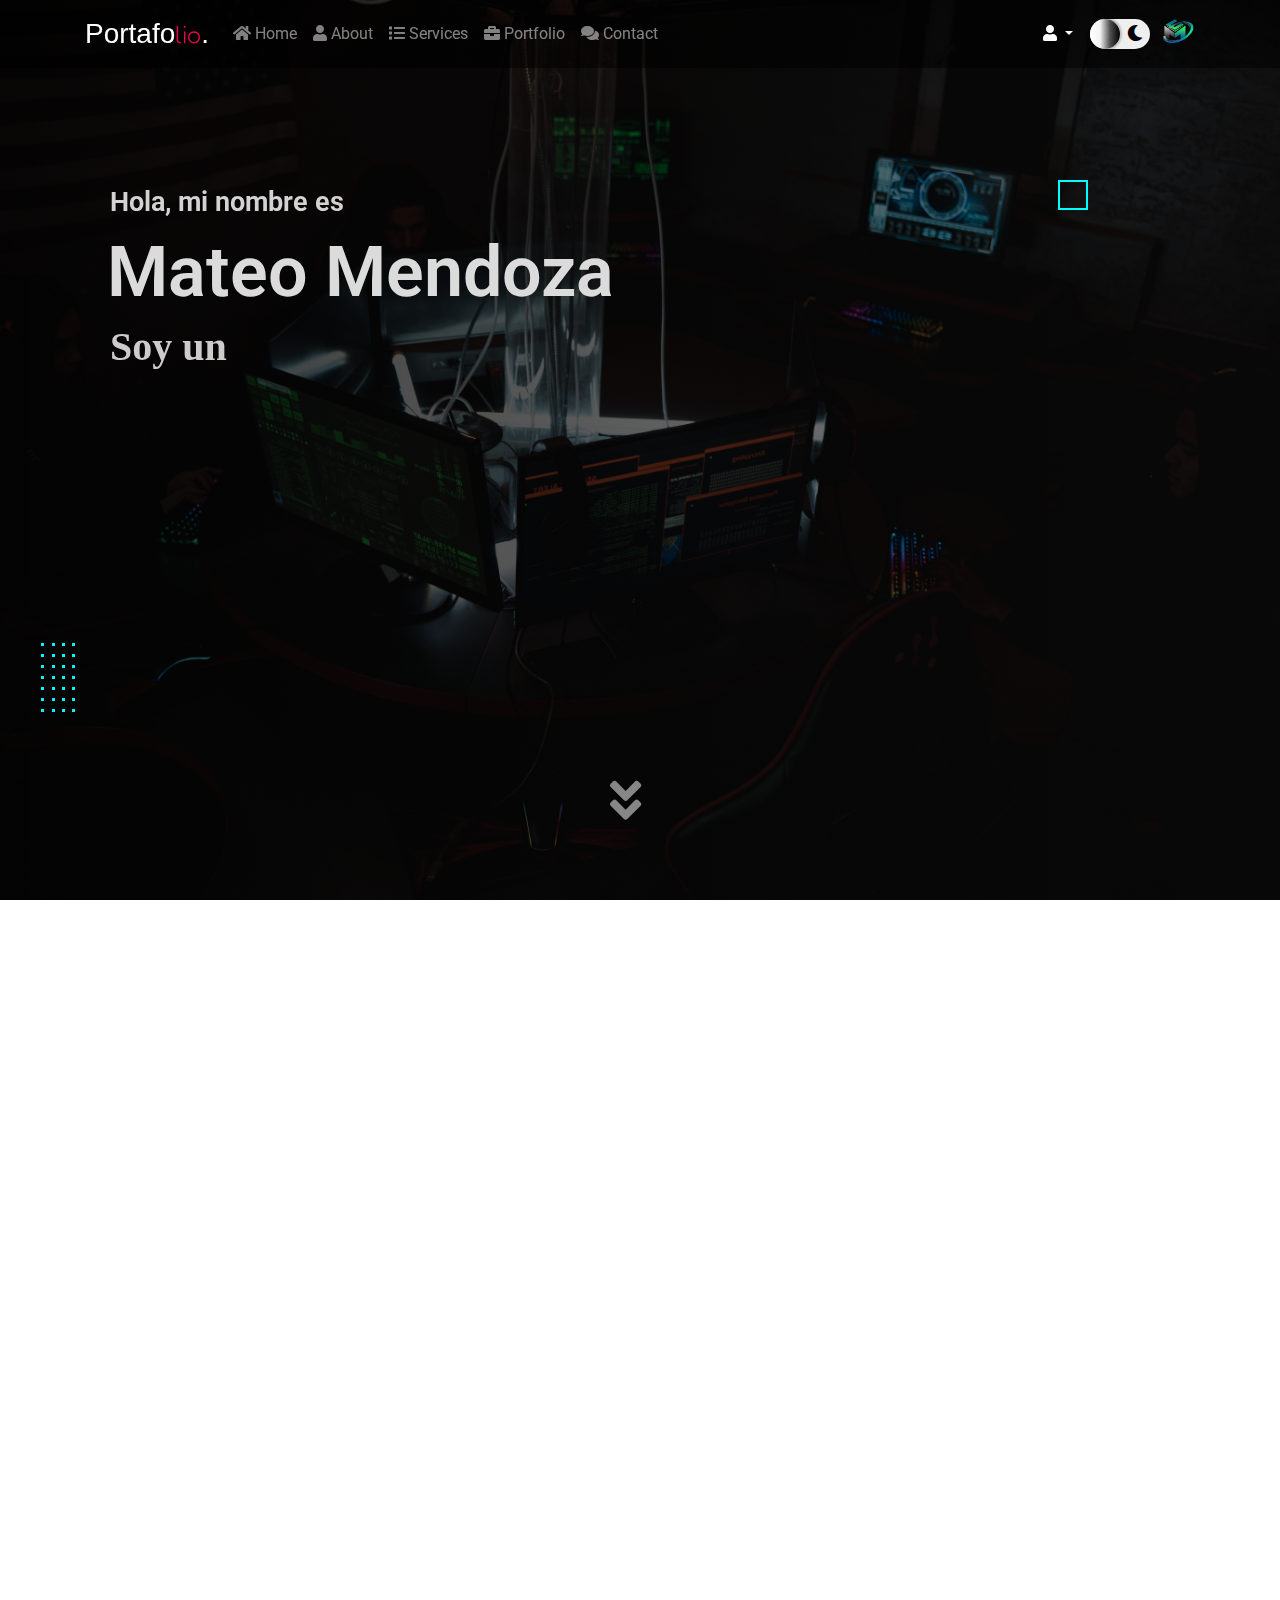
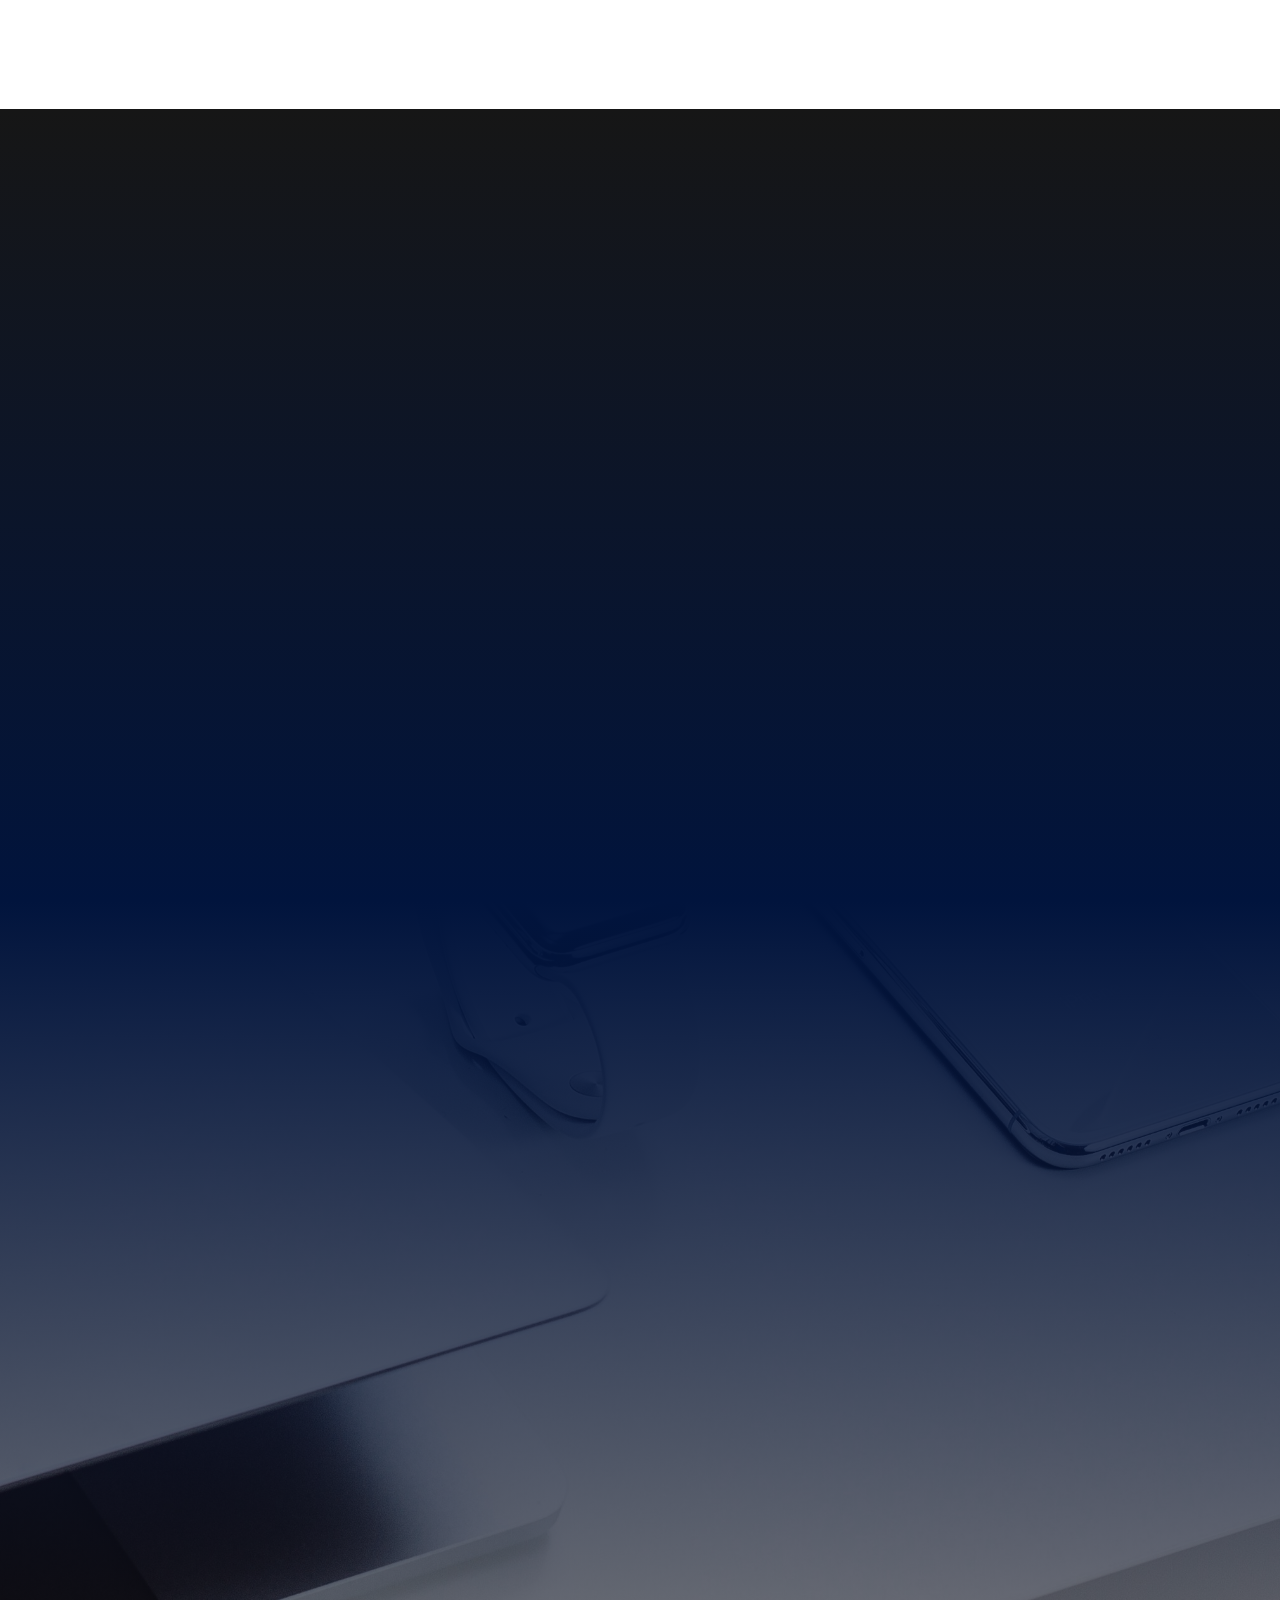
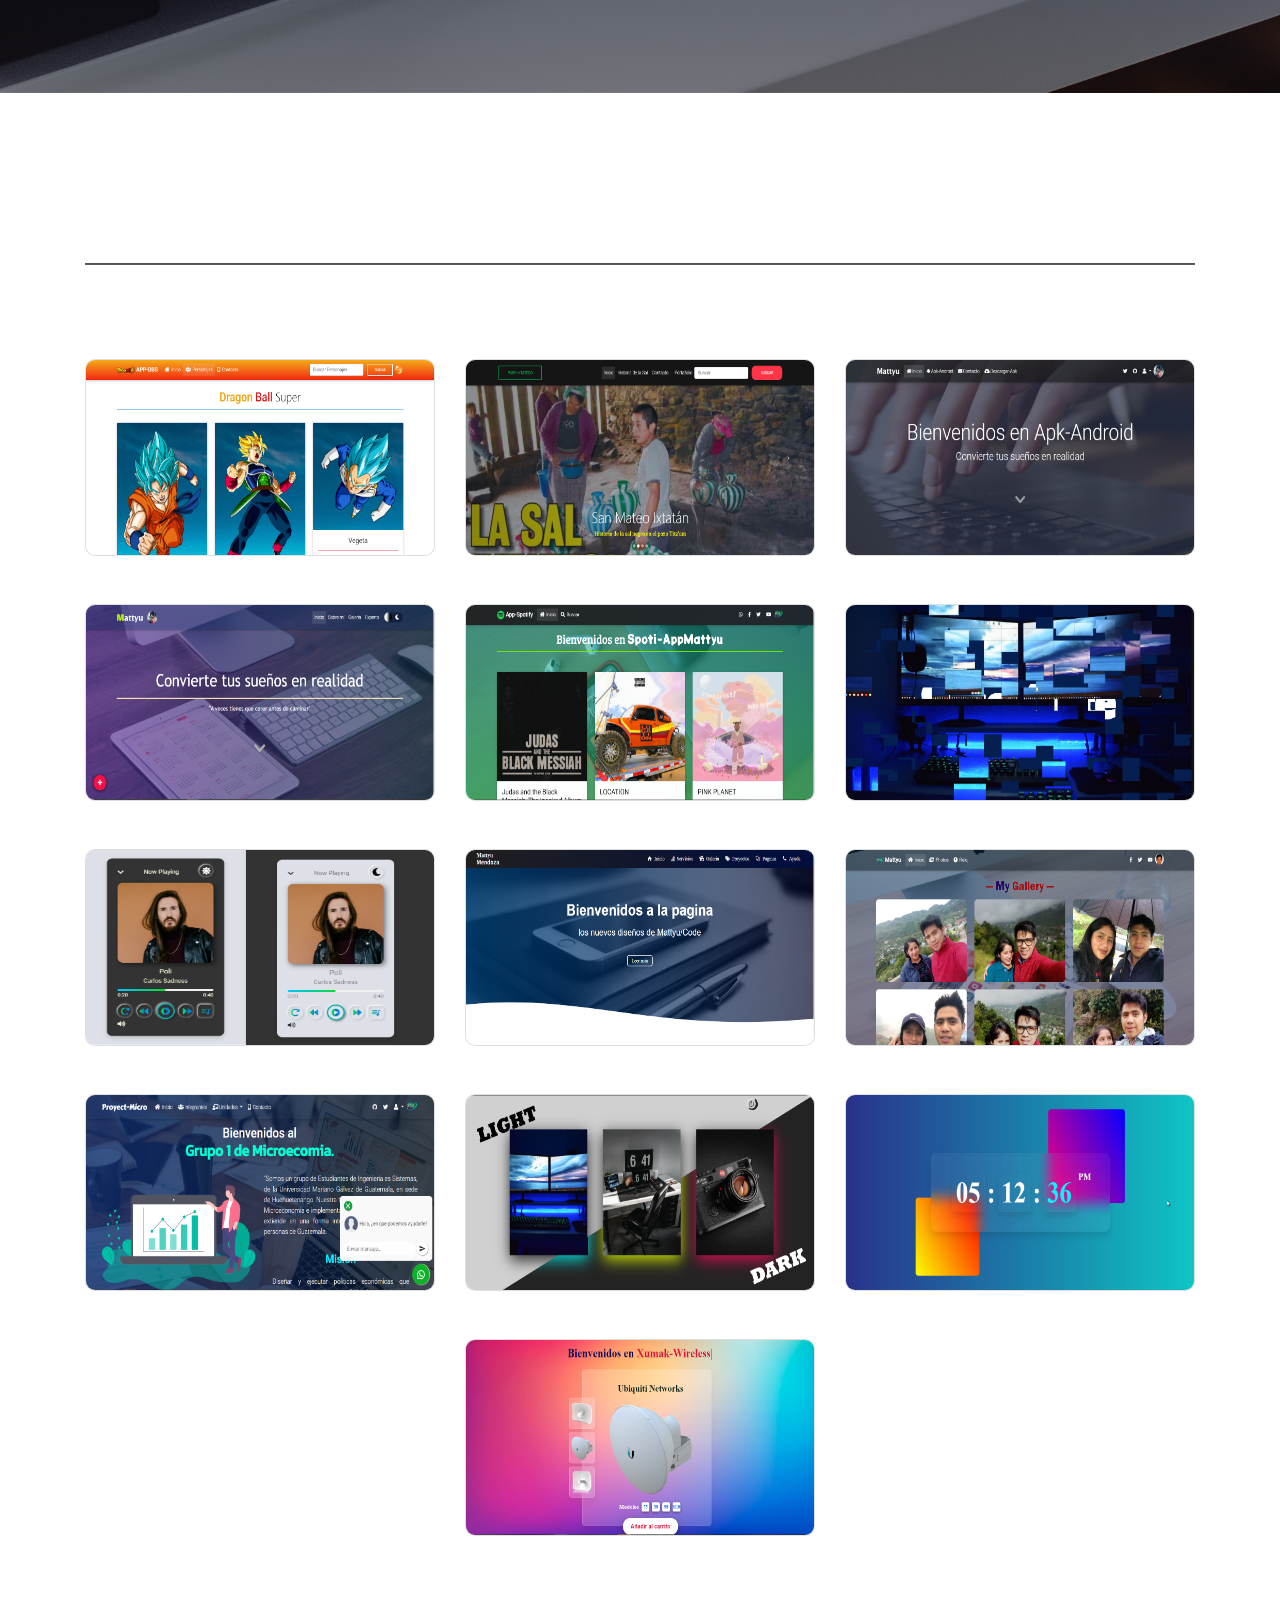
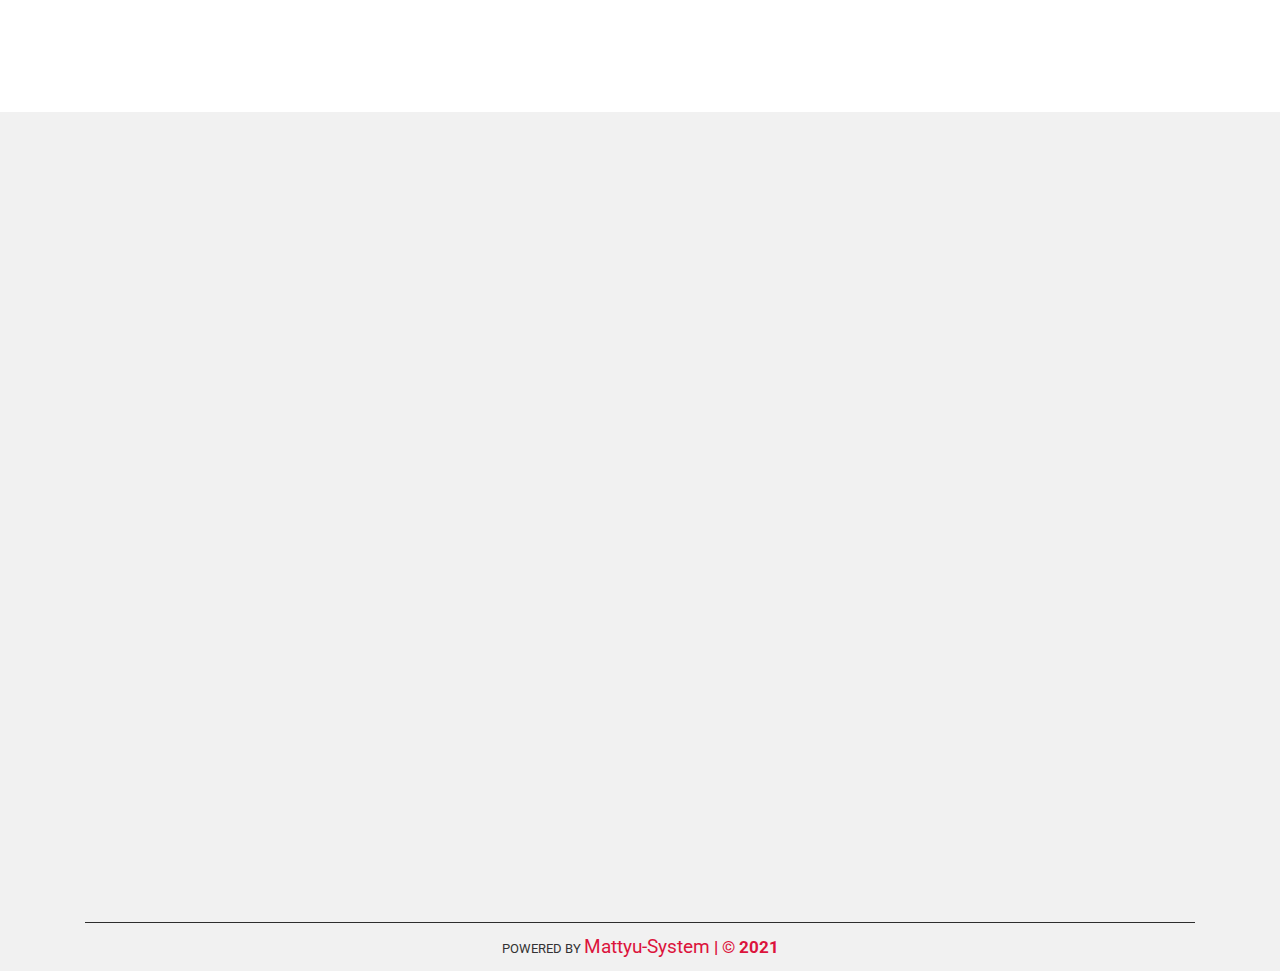
==== commit d832abe9: "Reset" ====
--- a/index.html
+++ b/index.html
@@ -571,7 +571,27 @@
                             <div class="portafolio_info">
                                 <h3>Bordes con Animaciones</h3>
                                 <div class="icon">
-                                    <a target="_blank" href="https://mattyucode.github.io/Card2021/"
+                                    <a target="_blank" href="https://mattyucode.github.io/relojvidrio/"
+                                        class="fa fa-search">
+                                    </a>
+                                </div>
+                            </div>
+                        </div>
+                    </div>
+
+                    <!-- Tarjetas de Productos XMK -->
+                    <div class="col-lg-4 col-md-6 col-12 mb-4 portafolio_item" style="--i:16;"
+                        data-category="pagina-recien">
+                        <div class="card wider mb-4 portfolio-item-inner">
+                            <div class="portfolio-img waves-effect waves-light">
+                                <a target="_blank" href="https://mattyucode.github.io/CardsProductos/">
+                                    <img src="./img/antenas2.PNG" class="card-img-top" alt="Mattyu-System">
+                                </a>
+                            </div>
+                            <div class="portafolio_info">
+                                <h3>Tarjetas de Productos XMK</h3>
+                                <div class="icon">
+                                    <a target="_blank" href="https://mattyucode.github.io/CardsProductos/"
                                         class="fa fa-search">
                                     </a>
                                 </div>
